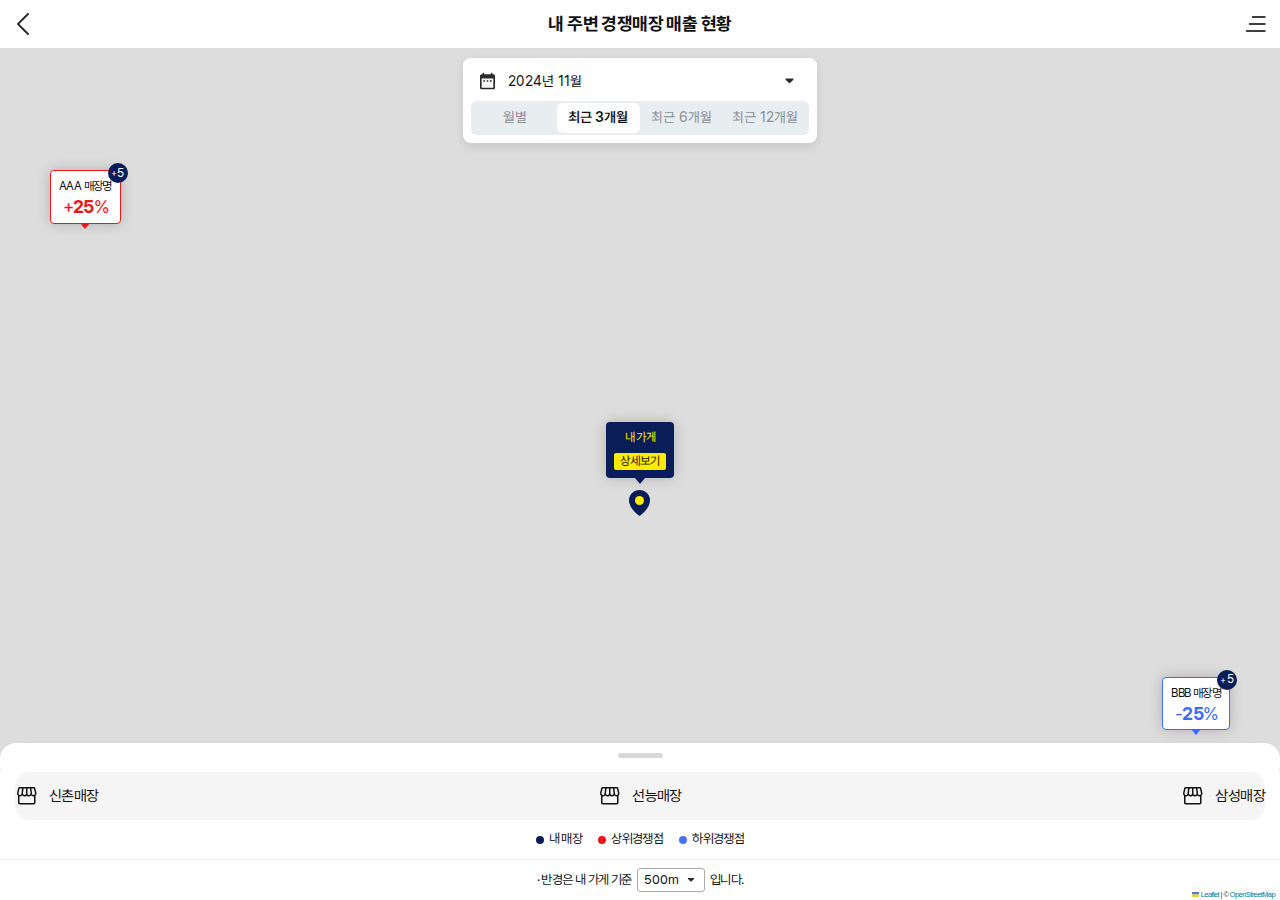
==== index.html @ 73ed1b88 "로딩애니메이션" ====
<!DOCTYPE html>
<html xmlns:th="http://www.thymeleaf.org">
  <!-- 공통 head js,css 정의 -->
  <head th:replace="~{/fragments/head :: head}">
    <link
      rel="stylesheet"
      type="text/css"
      href="./js/lib/leaflet/leaflet.css"
    />
    <link
      rel="stylesheet"
      type="text/css"
      href="./js/lib/leaflet/control/L.Control.Zoomslider.css"
    />
    <link
      rel="stylesheet"
      type="text/css"
      href="./js/lib/leaflet/control/Leaflet.draw/leaflet.draw.css"
    />
    <link
      rel="stylesheet"
      type="text/css"
      href="./js/lib/leaflet/control/measure_control/leaflet.measurecontrol.css"
    />

    <script src="./js/lib/jquery-3.7.1.min.js"></script>
    <script src="./js/lib/leaflet/leaflet.js"></script>
    <script src="./js/lib/leaflet/control/L.Control.Zoomslider.js"></script>
    <script src="./js/lib/leaflet/control/Leaflet.draw/leaflet.draw.js"></script>
    <script src="./js/lib/leaflet/control/measure_control/leaflet.measurecontrol.min.js"></script>
    <script src="./js/lib/leaflet/control/L.openmate_measure.js"></script>
    <script src="./js/lib/leaflet/control/leaflet-arrowheads/src/leaflet-arrowheads.js"></script>
    <script src="./js/lib/leaflet/control/leaflet-arrowheads/src/leaflet-geometryutil.js"></script>
    <script src="./js/lib/proj4/proj4.js"></script>
    <script src="./js/lib/proj4/proj4leaflet.js"></script>

    <script src="./js/lib/common.js"></script>
    <script src="./js/lib/map.js"></script>
    <!-- <script src="./js/lib/event.js"></script> -->

    <meta charset="UTF-8" />
    <title>Li-ON</title>

    <!-- 추가된 meta / css / js -->
    <meta name="viewport" content="width=device-width, initial-scale=1.0" />
    <link rel="stylesheet" type="text/css" href="./css/reboot.css" />
    <link rel="stylesheet" type="text/css" href="./css/map.css" />
    <link
      rel="stylesheet"
      type="text/css"
      href="https://cdn.jsdelivr.net/npm/slick-carousel@1.8.1/slick/slick.css"
    />

    <script src="./js/lib/chart.min.js"></script>
    <script
      type="text/javascript"
      src="https://cdn.jsdelivr.net/npm/slick-carousel@1.8.1/slick/slick.min.js"
    ></script>
    <script src="https://cdnjs.cloudflare.com/ajax/libs/bodymovin/5.7.6/lottie.min.js"></script>

    <!-- // 추가된 meta / css / js -->
  </head>

  <!-- 주요 naming
    ###  메뉴 ###
    내주변 경쟁 매장 매출현황 - competitor-sales
    내 주변 경쟁매장 영향권역 - competitor-influence
    내 매장 주변현황 - store-surroundings
    개업 시 예상 매출 - expected-sales    

    ### 페이지 내 요소 ###
    매출기준 선택 - sales-period
    지도 POI - poiIco
    리포트 모달 - store-report
  -->

  <body class="competitor-sales">
    <div class="loading-ani" id="loading-ani"></div>
    <!-- Header Area -->
    <header>
      <div class="header-inner">
        <button type="button" class="btn-prev"><span>이전</span></button>
        <h2>내 주변 경쟁매장 매출 현황</h2>
        <button type="button" class="btn-menu"><span>메뉴</span></button>
        <button type="button" class="btn-close off"><span>닫기</span></button>
      </div>
      <div class="menu-list">
        <p class="tit">내 주변 현황을 한눈에 빠르게 !</p>
        <button type="button" onclick="location.href='./'" class="active">
          내 주변 경쟁매장 매출현황
        </button>
        <button
          type="button"
          onclick="location.href='./competitor-influence.html'"
        >
          내 주변 경쟁매장 영향권역
        </button>
        <button
          type="button"
          onclick="location.href='./store-surroundings.html'"
        >
          내 매장 주변현황
        </button>
        <button type="button" onclick="location.href='./expected-sales.html'">
          개업 시 예상매출
        </button>
      </div>
    </header>
    <!-- // Header Area  -->

    <!-- 매출기준선택  -->
    <div class="sales-period">
      <button
        type="button"
        class="btn-select btn-modal-open"
        data-target="sales-period-modal"
      >
        2024년 11월
      </button>
      <div class="tab">
        <button type="button">월별</button>
        <button type="button" class="active">최근 3개월</button>
        <button type="button">최근 6개월</button>
        <button type="button">최근 12개월</button>
      </div>
    </div>
    <div class="modal sales-period-modal">
      <div class="modal-wrap">
        <div class="modal-head">
          <h3 class="tit">매출 기준을 선택해주세요</h3>
        </div>
        <div class="modal-body">
          <div class="sales-period-list">
            <button type="button">2024년 10월 매출기준</button>
            <button type="button">2024년 9월 매출기준</button>
            <button type="button">2024년 8월 매출기준</button>
            <button type="button">2024년 7월 매출기준</button>
            <button type="button">2024년 6월 매출기준</button>
            <button type="button" class="active">2024년 5월 매출기준</button>
            <button type="button">2024년 4월 매출기준</button>
            <button type="button">2024년 3월 매출기준</button>
            <button type="button">2024년 2월 매출기준</button>
            <button type="button">2024년 1월 매출기준</button>
            <button type="button">2023년 12월 매출기준</button>
            <button type="button">2023년 11월 매출기준</button>
            <button type="button">3개월(2024년 8월 ~ 10월)매출기준</button>
            <button type="button">6개월(2024년 5월 ~ 10월)매출기준</button>
            <button type="button">
              12개월(2023년 11월 ~ 2024년 10월)매출기준
            </button>
          </div>
        </div>
        <div class="modal-foot">
          <button type="button" class="btn btn-default btn-modal-close">
            취소
          </button>
          <button type="button" class="btn btn-primary">확인</button>
        </div>
      </div>
    </div>
    <!-- // 매출기준선택  -->

    <!-- 내주변 경쟁 매장 매출현황 리포트 -->
    <div class="store-report">
      <div class="tit">내주변 경쟁 매장 매출현황</div>
      <button type="button" class="btn-close"></button>
      <div class="con">
        <div class="download">자세한 자료를 보시려면 다운받아주세요!</div>
        <div class="smr">
          내 매장 매출은
          <span class="underline">2024년 8월 매출 기준</span>
          내가 속한 상권 내에서
          <span class="underline">평균매출 대비 21% 높습니다.</span>
        </div>
        <!-- 내 주변 매장 기준 시점별 매출 -->
        <section>
          <div class="tit-wrap">
            <div class="tit">내 주변 매장 기준 시점별 매출</div>
            <div class="unit">(단위 : 만원)</div>
          </div>
          <div class="chart-wrap">
            <canvas id="chart11" style="width: 100%; height: 100%"></canvas>
          </div>
          <div class="ref">
            * 비교매장은 내 매장기준 높은 증가율부터 낮은 감소율에 있는
            경쟁업체로 선정되었습니다.
          </div>
        </section>
        <!-- 내가 선택한 경쟁 매장 기준 매출 -->
        <section class="list">
          <div class="tit-wrap">
            <div class="tit">내가 선택한 경쟁 매장 기준 매출</div>
            <div class="smr">
              내 매장과 비교 하시고 싶은 경쟁 매장을 선택해주세요.
            </div>
          </div>
          <ul class="check-list">
            <li class="active">
              <input type="checkbox" id="1" />
              <label for="1">
                <div class="name">AAA매장</div>
                <div class="add">서울 종로구 자하문로 19길 36</div>
              </label>
            </li>
            <li>
              <input type="checkbox" id="2" />
              <label for="2">
                <div class="name">BBB매장</div>
                <div class="add">
                  서울 종로구 자하문로 19길 36 자하문로 19길 36
                </div>
              </label>
            </li>
            <li>
              <input type="checkbox" id="3" />
              <label for="3">
                <div class="name">AAA매장</div>
                <div class="add">서울 종로구 자하문로 19길 36</div>
              </label>
            </li>
          </ul>
          <div class="chart-wrap">
            <canvas id="chart12" style="width: 100%; height: 100%"></canvas>
          </div>
          <button type="button" class="btn btn-primary btn-compare" disabled>
            경쟁점 비교하기
          </button>
        </section>
      </div>
    </div>

    <!-- 내주변 경쟁 매장 매출현황 POI -->

    <div
      class="poiIco my-shop"
      style="left: 50%; top: 50%; transform: translate(-50%, -50%)"
    >
      <i class="ico-poi"></i>
      <div class="info-box">
        <span class="name">내 가게</span>
        <button
          type="button"
          class="btn-detail btn-modal-open"
          data-target="store-report"
        >
          상세보기
        </button>
      </div>
    </div>
    <div class="poiIco high-shop" style="left: 50px; top: 170px">
      <div class="info-box">
        <span class="name">AAA 매장명</span>
        <span class="rate">+<strong>25</strong>%</span>
        <span class="multi"><small>+</small>5</span>
      </div>
    </div>
    <div class="poiIco low-shop" style="right: 50px; bottom: 170px">
      <div class="info-box">
        <span class="name">BBB 매장명</span>
        <span class="rate">-<strong>25</strong>%</span>
        <span class="multi"><small>+</small>5</span>
      </div>
    </div>

    <!-- Bottom Area  -->
    <div class="bottom-area">
      <button type="button" class="swipe-ctr"></button>
      <div class="bottom-area-inner">
        <div class="myshops">
          <div class="name">신촌매장</div>
          <div class="name">선능매장</div>
          <div class="name">삼성매장</div>
        </div>
        <ul class="legend">
          <li class="my">내 매장</li>
          <li class="high">상위경쟁점</li>
          <li class="low">하위경쟁점</li>
        </ul>
        <div class="smr">
          · 반경은 내 가게 기준
          <span class="radius-wrap">
            <button type="button" class="btn-dropdown">500m</button>
            <div class="dropdown-content">
              <button type="button">100m</button>
              <button type="button">200m</button>
              <button type="button">300m</button>
              <button type="button">400m</button>
              <button type="button">500m</button>
            </div>
          </span>
          입니다.
        </div>
      </div>
    </div>
    <!-- // Button Area  -->

    <!-- Map Area -->
    <div id="map" class="mapArea"></div>
    <!-- //Map Area -->

    <script>
      _MAP.init();

      $(function () {
        //상단메뉴 열기 닫기
        $("header").click(function (event) {
          const isMenuButton = $(event.target).closest(".btn-menu").length > 0;
          const isCloseButton =
            $(event.target).closest(".btn-close").length > 0;
          const isHeaderInnerOrMenuList =
            $(event.target).closest(".header-inner, .menu-list").length > 0;

          if (isMenuButton) {
            $("header").addClass("open");
            $("header .btn-close").removeClass("off");
            $("header .btn-menu").addClass("off");
          } else if (isCloseButton || !isHeaderInnerOrMenuList) {
            $("header").removeClass("open");
            $("header .btn-close").addClass("off");
            $("header .btn-menu").removeClass("off");
          }
        });

        //모달 열기(공통)
        $(".btn-modal-open").click(function () {
          var targetClass = $(this).data("target");
          $("." + targetClass).addClass("open");
        });

        //모달 닫기
        $(".btn-modal-close").click(function () {
          $(this).closest(".modal").removeClass("open");
        });

        // 내 매장 리스트 슬라이드
        $(".myshops").slick({
          dots: false,
          slidesToShow: 1,
          arrows: true,
        });

        // 반경 선택 드롭다운
        $(".btn-dropdown").on("click", function () {
          $(".dropdown-content").toggleClass("show");
        });

        $(window).on("click", function (event) {
          if (!$(event.target).closest(".btn-dropdown").length) {
            $(".dropdown-content").removeClass("show");
          }
        });

        // 하단 touch swipe
        let startY = 0;

        $(".swipe-ctr").on("touchstart", function (e) {
          startY = e.originalEvent.touches[0].clientY;
        });

        $(".swipe-ctr").on("touchmove", function (e) {
          const currentY = e.originalEvent.touches[0].clientY;
          const diffY = currentY - startY;
          const conWrapHeight = $(".swipe-ctr")
            .siblings(".bottom-area-inner")
            .height();

          if (diffY < -50) {
            // 버튼을 일정한 거리 이상 위로 드래그했을 때
            $(".swipe-ctr")
              .siblings(".bottom-area-inner")
              .css({ "max-height": "500px" });
          } else if (diffY > 50) {
            // 버튼을 일정한 거리 이상 아래로 드래그했을 때
            $(".swipe-ctr")
              .siblings(".bottom-area-inner")
              .css({ "max-height": "0" });
          }
        });

        //리포트 닫기
        $(".store-report .btn-close").click(function () {
          $(this).closest(".store-report").removeClass("open");
          $(".btn-compare").hide();
        });

        //리포트 : 위치에 따른 경쟁매장 비교하기 버튼 추가/제거
        $(".con").each(function () {
          const con = $(this);
          const btnCompare = con.find(".btn-compare");
          const checkList = con.find(".list");

          con.on("scroll", function () {
            const scrollTop = con.scrollTop();
            const conHeight = con.height() - 100;
            const scrollHeight = con[0].scrollHeight;
            const checkListOffset = checkList.position().top;
            const checkListHeight = checkList.outerHeight() - 230;

            btnCompare.toggle(
              checkListOffset < conHeight &&
                checkListOffset + checkListHeight > 0
            );

            checkList.toggleClass("end", scrollTop + conHeight >= scrollHeight);
          });
        });

        //리포트 : 경쟁매장 비교하기 버튼 클릭시 차트와 리스트 토글
        $(".btn-compare").click(function () {
          const checkList = $(this).closest("section").find(".check-list");
          const chartWrap = $(this).closest("section").find(".chart-wrap");

          if ($(this).text() === "다시 비교하기") {
            checkList.show();
            chartWrap.hide();
            $(this).text("경쟁점 비교하기");
          } else {
            checkList.hide();
            chartWrap.show();
            $(this).text("다시 비교하기");
          }
        });

        //리포트 : 경쟁매장 비교하기 버튼 체크 상태에 따라 활성화
        $("section").each(function () {
          const checkboxes = $(this).find('.check-list input[type="checkbox"]');
          const compareButton = $(this).find(".btn-compare");
          function updateButtonState() {
            const isChecked = checkboxes.is(":checked");
            compareButton.prop("disabled", !isChecked);
          }
          checkboxes.on("change", updateButtonState);
        });

        // Lottie 애니메이션 로드 및 재생
        lottie.loadAnimation({
          container: document.getElementById("loading-ani"), // 애니메이션을 표시할 컨테이너
          renderer: "svg", // 렌더러 유형 (svg, canvas, html)
          loop: true, // 애니메이션 반복 여부
          autoplay: true, // 자동 재생 여부
          path: "./loadAnimation.json", // JSON 애니메이션 파일 경로
        });
      });

      ///////////////////////////// chart /////////////////////////////

      document.addEventListener("DOMContentLoaded", function () {
        // 내 주변 경쟁 매장 기준 시점별 매출
        var ctx11 = document.getElementById("chart11").getContext("2d");
        var chart11 = new Chart(ctx11, {
          type: "bar",
          data: {
            labels: ["내 매장", "AAA", "BBB", "CCC", "DDD"],
            datasets: [
              {
                data: [1000, 1700, 1600, 600, 800],
                backgroundColor: [
                  "#0B1D59", // 내 매장 색상
                  "#d9d9d9",
                  "#d9d9d9",
                  "#d9d9d9",
                  "#d9d9d9",
                ],
                borderRadius: {
                  topLeft: 50,
                  topRight: 50,
                  bottomLeft: 0,
                  bottomRight: 0,
                },
                borderSkipped: false,
                barThickness: 20,
              },
            ],
          },
          options: {
            plugins: {
              legend: {
                display: false, // 라벨 표시 안함
              },
            },
            scales: {
              x: {
                beginAtZero: true,
                grid: {
                  display: false, // x축 격자 비활성화
                },
                ticks: {
                  font: {
                    size: 11,
                    weight: "bold",
                  },
                },
              },
              y: {
                beginAtZero: true,
                grid: {
                  display: false, // y축 격자 비활성화
                },
                ticks: {
                  font: {
                    size: 11,
                    weight: "bold",
                  },
                },
              },
            },
          },
        });

        //내가 선택한 경쟁 매장 기준 매출
        var ctx12 = document.getElementById("chart12").getContext("2d");
        var chart12 = new Chart(ctx12, {
          type: "bar",
          data: {
            labels: ["내 매장", "AAA", "BBB", "CCC"],
            datasets: [
              {
                data: [1000, 1700, 1600, 600],
                backgroundColor: [
                  "#0B1D59", // 내 매장 색상
                  "#d9d9d9",
                  "#d9d9d9",
                  "#d9d9d9",
                ],
                borderRadius: {
                  topLeft: 50,
                  topRight: 50,
                  bottomLeft: 0,
                  bottomRight: 0,
                },
                borderSkipped: false,
                barThickness: 20,
              },
            ],
          },
          options: {
            plugins: {
              legend: {
                display: false, // 라벨 표시 안함
              },
            },
            scales: {
              x: {
                beginAtZero: true,
                grid: {
                  display: false, // x축 격자 비활성화
                },
                ticks: {
                  font: {
                    size: 11,
                    weight: "bold",
                  },
                },
              },
              y: {
                beginAtZero: true,
                grid: {
                  display: false, // y축 격자 비활성화
                },
                ticks: {
                  font: {
                    size: 11,
                    weight: "bold",
                  },
                },
              },
            },
          },
        });
      });
    </script>
  </body>
</html>
---- js/lib/leaflet/leaflet.css ----
/* required styles */

.leaflet-pane,
.leaflet-tile,
.leaflet-marker-icon,
.leaflet-marker-shadow,
.leaflet-tile-container,
.leaflet-pane > svg,
.leaflet-pane > canvas,
.leaflet-zoom-box,
.leaflet-image-layer,
.leaflet-layer {
	position: absolute;
	left: 0;
	top: 0;
	}
.leaflet-container {
	overflow: hidden;
	}
.leaflet-tile,
.leaflet-marker-icon,
.leaflet-marker-shadow {
	-webkit-user-select: none;
	   -moz-user-select: none;
	        user-select: none;
	  -webkit-user-drag: none;
	}
/* Prevents IE11 from highlighting tiles in blue */
.leaflet-tile::selection {
	background: transparent;
}
/* Safari renders non-retina tile on retina better with this, but Chrome is worse */
.leaflet-safari .leaflet-tile {
	image-rendering: -webkit-optimize-contrast;
	}
/* hack that prevents hw layers "stretching" when loading new tiles */
.leaflet-safari .leaflet-tile-container {
	width: 1600px;
	height: 1600px;
	-webkit-transform-origin: 0 0;
	}
.leaflet-marker-icon,
.leaflet-marker-shadow {
	display: block;
	}
/* .leaflet-container svg: reset svg max-width decleration shipped in Joomla! (joomla.org) 3.x */
/* .leaflet-container img: map is broken in FF if you have max-width: 100% on tiles */
.leaflet-container .leaflet-overlay-pane svg {
	max-width: none !important;
	max-height: none !important;
	}
.leaflet-container .leaflet-marker-pane img,
.leaflet-container .leaflet-shadow-pane img,
.leaflet-container .leaflet-tile-pane img,
.leaflet-container img.leaflet-image-layer,
.leaflet-container .leaflet-tile {
	max-width: none !important;
	max-height: none !important;
	width: auto;
	padding: 0;
	}

.leaflet-container img.leaflet-tile {
	/* See: https://bugs.chromium.org/p/chromium/issues/detail?id=600120 */
	mix-blend-mode: plus-lighter;
}

.leaflet-container.leaflet-touch-zoom {
	-ms-touch-action: pan-x pan-y;
	touch-action: pan-x pan-y;
	}
.leaflet-container.leaflet-touch-drag {
	-ms-touch-action: pinch-zoom;
	/* Fallback for FF which doesn't support pinch-zoom */
	touch-action: none;
	touch-action: pinch-zoom;
}
.leaflet-container.leaflet-touch-drag.leaflet-touch-zoom {
	-ms-touch-action: none;
	touch-action: none;
}
.leaflet-container {
	-webkit-tap-highlight-color: transparent;
}
.leaflet-container a {
	-webkit-tap-highlight-color: rgba(51, 181, 229, 0.4);
}
.leaflet-tile {
	filter: inherit;
	visibility: hidden;
	}
.leaflet-tile-loaded {
	visibility: inherit;
	}
.leaflet-zoom-box {
	width: 0;
	height: 0;
	-moz-box-sizing: border-box;
	     box-sizing: border-box;
	z-index: 800;
	}
/* workaround for https://bugzilla.mozilla.org/show_bug.cgi?id=888319 */
.leaflet-overlay-pane svg {
	-moz-user-select: none;
	}

.leaflet-pane         { z-index: 400; }

.leaflet-tile-pane    { z-index: 200; }
.leaflet-overlay-pane { z-index: 400; }
.leaflet-shadow-pane  { z-index: 500; }
.leaflet-marker-pane  { z-index: 600; }
.leaflet-tooltip-pane   { z-index: 650; }
.leaflet-popup-pane   { z-index: 700; }

.leaflet-map-pane canvas { z-index: 100; }
.leaflet-map-pane svg    { z-index: 200; }

.leaflet-vml-shape {
	width: 1px;
	height: 1px;
	}
.lvml {
	behavior: url(#default#VML);
	display: inline-block;
	position: absolute;
	}


/* control positioning */

.leaflet-control {
	position: relative;
	z-index: 800;
	pointer-events: visiblePainted; /* IE 9-10 doesn't have auto */
	pointer-events: auto;
	}
.leaflet-top,
.leaflet-bottom {
	position: absolute;
	z-index: 1000;
	pointer-events: none;
	}
.leaflet-top {
	top: 0;
	}
.leaflet-right {
	right: 0;
	}
.leaflet-bottom {
	bottom: 0;
	}
.leaflet-left {
	left: 0;
	}
.leaflet-control {
	float: left;
	clear: both;
	}
.leaflet-right .leaflet-control {
	float: right;
	}
.leaflet-top .leaflet-control {
	margin-top: 10px;
	}
.leaflet-bottom .leaflet-control {
	margin-bottom: 10px;
	}
.leaflet-left .leaflet-control {
	margin-left: 10px;
	}
.leaflet-right .leaflet-control {
	margin-right: 10px;
	}


/* zoom and fade animations */

.leaflet-fade-anim .leaflet-popup {
	opacity: 0;
	-webkit-transition: opacity 0.2s linear;
	   -moz-transition: opacity 0.2s linear;
	        transition: opacity 0.2s linear;
	}
.leaflet-fade-anim .leaflet-map-pane .leaflet-popup {
	opacity: 1;
	}
.leaflet-zoom-animated {
	-webkit-transform-origin: 0 0;
	    -ms-transform-origin: 0 0;
	        transform-origin: 0 0;
	}
svg.leaflet-zoom-animated {
	will-change: transform;
}

.leaflet-zoom-anim .leaflet-zoom-animated {
	-webkit-transition: -webkit-transform 0.25s cubic-bezier(0,0,0.25,1);
	   -moz-transition:    -moz-transform 0.25s cubic-bezier(0,0,0.25,1);
	        transition:         transform 0.25s cubic-bezier(0,0,0.25,1);
	}
.leaflet-zoom-anim .leaflet-tile,
.leaflet-pan-anim .leaflet-tile {
	-webkit-transition: none;
	   -moz-transition: none;
	        transition: none;
	}

.leaflet-zoom-anim .leaflet-zoom-hide {
	visibility: hidden;
	}


/* cursors */

.leaflet-interactive {
	cursor: pointer;
	}
.leaflet-grab {
	cursor: -webkit-grab;
	cursor:    -moz-grab;
	cursor:         grab;
	}
.leaflet-crosshair,
.leaflet-crosshair .leaflet-interactive {
	cursor: crosshair;
	}
.leaflet-popup-pane,
.leaflet-control {
	cursor: auto;
	}
.leaflet-dragging .leaflet-grab,
.leaflet-dragging .leaflet-grab .leaflet-interactive,
.leaflet-dragging .leaflet-marker-draggable {
	cursor: move;
	cursor: -webkit-grabbing;
	cursor:    -moz-grabbing;
	cursor:         grabbing;
	}

/* marker & overlays interactivity */
.leaflet-marker-icon,
.leaflet-marker-shadow,
.leaflet-image-layer,
.leaflet-pane > svg path,
.leaflet-tile-container {
	pointer-events: none;
	}

.leaflet-marker-icon.leaflet-interactive,
.leaflet-image-layer.leaflet-interactive,
.leaflet-pane > svg path.leaflet-interactive,
svg.leaflet-image-layer.leaflet-interactive path {
	pointer-events: visiblePainted; /* IE 9-10 doesn't have auto */
	pointer-events: auto;
	}

/* visual tweaks */

.leaflet-container {
	background: #ddd;
	outline-offset: 1px;
	}
.leaflet-container a {
	color: #0078A8;
	}
.leaflet-zoom-box {
	border: 2px dotted #38f;
	background: rgba(255,255,255,0.5);
	}


/* general typography */
.leaflet-container {
	font-family: "Helvetica Neue", Arial, Helvetica, sans-serif;
	font-size: 12px;
	font-size: 0.75rem;
	line-height: 1.5;
	}


/* general toolbar styles */

.leaflet-bar {
	box-shadow: 0 1px 5px rgba(0,0,0,0.65);
	border-radius: 4px;
	}
.leaflet-bar a {
	background-color: #fff;
	border-bottom: 1px solid #ccc;
	width: 26px;
	height: 26px;
	line-height: 26px;
	display: block;
	text-align: center;
	text-decoration: none;
	color: black;
	}
.leaflet-bar a,
.leaflet-control-layers-toggle {
	background-position: 50% 50%;
	background-repeat: no-repeat;
	display: block;
	}
.leaflet-bar a:hover,
.leaflet-bar a:focus {
	background-color: #f4f4f4;
	}
.leaflet-bar a:first-child {
	border-top-left-radius: 4px;
	border-top-right-radius: 4px;
	}
.leaflet-bar a:last-child {
	border-bottom-left-radius: 4px;
	border-bottom-right-radius: 4px;
	border-bottom: none;
	}
.leaflet-bar a.leaflet-disabled {
	cursor: default;
	background-color: #f4f4f4;
	color: #bbb;
	}

.leaflet-touch .leaflet-bar a {
	width: 30px;
	height: 30px;
	line-height: 30px;
	}
.leaflet-touch .leaflet-bar a:first-child {
	border-top-left-radius: 2px;
	border-top-right-radius: 2px;
	}
.leaflet-touch .leaflet-bar a:last-child {
	border-bottom-left-radius: 2px;
	border-bottom-right-radius: 2px;
	}

/* zoom control */

.leaflet-control-zoom-in,
.leaflet-control-zoom-out {
	font: bold 18px 'Lucida Console', Monaco, monospace;
	text-indent: 1px;
	}

.leaflet-touch .leaflet-control-zoom-in, .leaflet-touch .leaflet-control-zoom-out  {
	font-size: 22px;
	}


/* layers control */

.leaflet-control-layers {
	box-shadow: 0 1px 5px rgba(0,0,0,0.4);
	background: #fff;
	border-radius: 5px;
	}
.leaflet-control-layers-toggle {
	background-image: url(images/layers.png);
	width: 36px;
	height: 36px;
	}
.leaflet-retina .leaflet-control-layers-toggle {
	background-image: url(images/layers-2x.png);
	background-size: 26px 26px;
	}
.leaflet-touch .leaflet-control-layers-toggle {
	width: 44px;
	height: 44px;
	}
.leaflet-control-layers .leaflet-control-layers-list,
.leaflet-control-layers-expanded .leaflet-control-layers-toggle {
	display: none;
	}
.leaflet-control-layers-expanded .leaflet-control-layers-list {
	display: block;
	position: relative;
	}
.leaflet-control-layers-expanded {
	padding: 6px 10px 6px 6px;
	color: #333;
	background: #fff;
	}
.leaflet-control-layers-scrollbar {
	overflow-y: scroll;
	overflow-x: hidden;
	padding-right: 5px;
	}
.leaflet-control-layers-selector {
	margin-top: 2px;
	position: relative;
	top: 1px;
	}
.leaflet-control-layers label {
	display: block;
	font-size: 13px;
	font-size: 1.08333em;
	}
.leaflet-control-layers-separator {
	height: 0;
	border-top: 1px solid #ddd;
	margin: 5px -10px 5px -6px;
	}

/* Default icon URLs */
.leaflet-default-icon-path { /* used only in path-guessing heuristic, see L.Icon.Default */
	background-image: url(images/marker-icon.png);
	}


/* attribution and scale controls */

.leaflet-container .leaflet-control-attribution {
	background: #fff;
	background: rgba(255, 255, 255, 0.8);
	margin: 0;
	}
.leaflet-control-attribution,
.leaflet-control-scale-line {
	padding: 0 5px;
	color: #333;
	line-height: 1.4;
	}
.leaflet-control-attribution a {
	text-decoration: none;
	}
.leaflet-control-attribution a:hover,
.leaflet-control-attribution a:focus {
	text-decoration: underline;
	}
.leaflet-attribution-flag {
	display: inline !important;
	vertical-align: baseline !important;
	width: 1em;
	height: 0.6669em;
	}
.leaflet-left .leaflet-control-scale {
	margin-left: 5px;
	}
.leaflet-bottom .leaflet-control-scale {
	margin-bottom: 5px;
	}
.leaflet-control-scale-line {
	border: 2px solid #777;
	border-top: none;
	line-height: 1.1;
	padding: 2px 5px 1px;
	white-space: nowrap;
	-moz-box-sizing: border-box;
	     box-sizing: border-box;
	background: rgba(255, 255, 255, 0.8);
	text-shadow: 1px 1px #fff;
	}
.leaflet-control-scale-line:not(:first-child) {
	border-top: 2px solid #777;
	border-bottom: none;
	margin-top: -2px;
	}
.leaflet-control-scale-line:not(:first-child):not(:last-child) {
	border-bottom: 2px solid #777;
	}

.leaflet-touch .leaflet-control-attribution,
.leaflet-touch .leaflet-control-layers,
.leaflet-touch .leaflet-bar {
	box-shadow: none;
	}
.leaflet-touch .leaflet-control-layers,
.leaflet-touch .leaflet-bar {
	border: 2px solid rgba(0,0,0,0.2);
	background-clip: padding-box;
	}


/* popup */

.leaflet-popup {
	position: absolute;
	text-align: center;
	margin-bottom: 20px;
	}
.leaflet-popup-content-wrapper {
	padding: 1px;
	text-align: left;
	border-radius: 12px;
	}
.leaflet-popup-content {
	margin: 13px 24px 13px 20px;
	line-height: 1.3;
	font-size: 13px;
	font-size: 1.08333em;
	min-height: 1px;
	}
.leaflet-popup-content p {
	margin: 17px 0;
	margin: 1.3em 0;
	}
.leaflet-popup-tip-container {
	width: 40px;
	height: 20px;
	position: absolute;
	left: 50%;
	margin-top: -1px;
	margin-left: -20px;
	overflow: hidden;
	pointer-events: none;
	}
.leaflet-popup-tip {
	width: 17px;
	height: 17px;
	padding: 1px;

	margin: -10px auto 0;
	pointer-events: auto;

	-webkit-transform: rotate(45deg);
	   -moz-transform: rotate(45deg);
	    -ms-transform: rotate(45deg);
	        transform: rotate(45deg);
	}
.leaflet-popup-content-wrapper,
.leaflet-popup-tip {
	background: white;
	color: #333;
	box-shadow: 0 3px 14px rgba(0,0,0,0.4);
	}
.leaflet-container a.leaflet-popup-close-button {
	position: absolute;
	top: 0;
	right: 0;
	border: none;
	text-align: center;
	width: 24px;
	height: 24px;
	font: 16px/24px Tahoma, Verdana, sans-serif;
	color: #757575;
	text-decoration: none;
	background: transparent;
	}
.leaflet-container a.leaflet-popup-close-button:hover,
.leaflet-container a.leaflet-popup-close-button:focus {
	color: #585858;
	}
.leaflet-popup-scrolled {
	overflow: auto;
	}

.leaflet-oldie .leaflet-popup-content-wrapper {
	-ms-zoom: 1;
	}
.leaflet-oldie .leaflet-popup-tip {
	width: 24px;
	margin: 0 auto;

	-ms-filter: "progid:DXImageTransform.Microsoft.Matrix(M11=0.70710678, M12=0.70710678, M21=-0.70710678, M22=0.70710678)";
	filter: progid:DXImageTransform.Microsoft.Matrix(M11=0.70710678, M12=0.70710678, M21=-0.70710678, M22=0.70710678);
	}

.leaflet-oldie .leaflet-control-zoom,
.leaflet-oldie .leaflet-control-layers,
.leaflet-oldie .leaflet-popup-content-wrapper,
.leaflet-oldie .leaflet-popup-tip {
	border: 1px solid #999;
	}


/* div icon */

.leaflet-div-icon {
	background: #fff;
	border: 1px solid #666;
	}


/* Tooltip */
/* Base styles for the element that has a tooltip */
.leaflet-tooltip {
	position: absolute;
	padding: 6px;
	background-color: #fff;
	border: 1px solid #fff;
	border-radius: 3px;
	color: #222;
	white-space: nowrap;
	-webkit-user-select: none;
	-moz-user-select: none;
	-ms-user-select: none;
	user-select: none;
	pointer-events: none;
	box-shadow: 0 1px 3px rgba(0,0,0,0.4);
	}
.leaflet-tooltip.leaflet-interactive {
	cursor: pointer;
	pointer-events: auto;
	}
.leaflet-tooltip-top:before,
.leaflet-tooltip-bottom:before,
.leaflet-tooltip-left:before,
.leaflet-tooltip-right:before {
	position: absolute;
	pointer-events: none;
	border: 6px solid transparent;
	background: transparent;
	content: "";
	}

/* Directions */

.leaflet-tooltip-bottom {
	margin-top: 6px;
}
.leaflet-tooltip-top {
	margin-top: -6px;
}
.leaflet-tooltip-bottom:before,
.leaflet-tooltip-top:before {
	left: 50%;
	margin-left: -6px;
	}
.leaflet-tooltip-top:before {
	bottom: 0;
	margin-bottom: -12px;
	border-top-color: #fff;
	}
.leaflet-tooltip-bottom:before {
	top: 0;
	margin-top: -12px;
	margin-left: -6px;
	border-bottom-color: #fff;
	}
.leaflet-tooltip-left {
	margin-left: -6px;
}
.leaflet-tooltip-right {
	margin-left: 6px;
}
.leaflet-tooltip-left:before,
.leaflet-tooltip-right:before {
	top: 50%;
	margin-top: -6px;
	}
.leaflet-tooltip-left:before {
	right: 0;
	margin-right: -12px;
	border-left-color: #fff;
	}
.leaflet-tooltip-right:before {
	left: 0;
	margin-left: -12px;
	border-right-color: #fff;
	}

/* Printing */

@media print {
	/* Prevent printers from removing background-images of controls. */
	.leaflet-control {
		-webkit-print-color-adjust: exact;
		print-color-adjust: exact;
		}
	}
---- js/lib/leaflet/control/L.Control.Zoomslider.css ----
/** Slider **/
.leaflet-control-zoomslider-wrap {
	padding-top: 5px;
	padding-bottom: 5px;
	background-color: #fff;
	border-bottom: 1px solid #ccc;
}
.leaflet-control-zoomslider-body {
	width: 2px;
	border: solid #fff;
	border-width: 0px 9px 0px 9px;
	background-color: black;
	margin: 0 auto;
}
.leaflet-control-zoomslider-knob {
	position: relative;
	width: 12px;
	height: 4px;
	background-color: #efefef;
	-webkit-border-radius: 2px;
	border-radius: 2px;
	border: 1px solid #000;
	margin-left: -6px;
}
.leaflet-control-zoomslider-body:hover {
	cursor: pointer;
}
.leaflet-control-zoomslider-knob:hover {
	cursor: default;
	cursor: -webkit-grab;
	cursor:    -moz-grab;
}

.leaflet-dragging .leaflet-control-zoomslider,
.leaflet-dragging .leaflet-control-zoomslider-wrap,
.leaflet-dragging .leaflet-control-zoomslider-body,
.leaflet-dragging .leaflet-control-zoomslider a,
.leaflet-dragging .leaflet-control-zoomslider a.leaflet-control-zoomslider-disabled,
.leaflet-dragging .leaflet-control-zoomslider-knob:hover  {
	cursor: move;
	cursor: -webkit-grabbing;
	cursor:    -moz-grabbing;
}

/** Leaflet Zoom Styles **/
.leaflet-container .leaflet-control-zoomslider {
	margin-left: 10px;
	margin-top: 80px;
}
.leaflet-control-zoomslider a {
	width: 26px;
	height: 26px;
	text-align: center;
	text-decoration: none;
	color: black;
	display: block;
}
.leaflet-control-zoomslider a:hover {
	background-color: #f4f4f4;
}
.leaflet-control-zoomslider-in {
	font: bold 18px 'Lucida Console', Monaco, monospace;
}
.leaflet-control-zoomslider-in:after{
	content:"+"
}
.leaflet-control-zoomslider-out {
	font: bold 22px 'Lucida Console', Monaco, monospace;
}
.leaflet-control-zoomslider-out:after{
	content:"−"
}
.leaflet-control-zoomslider a.leaflet-control-zoomslider-disabled {
	cursor: default;
	color: #bbb;
}

/* Touch */
.leaflet-touch .leaflet-control-zoomslider-body {
	background-position: 10px 0px;
}
.leaflet-touch .leaflet-control-zoomslider-knob {
	width: 16px;
	margin-left: -7px;
}
.leaflet-touch .leaflet-control-zoomslider a {
	width: 30px;
	line-height: 30px;
}
.leaflet-touch .leaflet-control-zoomslider a:hover {
	width: 30px;
	line-height: 30px;
}
.leaflet-touch .leaflet-control-zoomslider-in {
	font-size: 24px;
	line-height: 29px;
}
.leaflet-touch .leaflet-control-zoomslider-out {
	font-size: 28px;
	line-height: 30px;
}
.leaflet-touch .leaflet-control-zoomslider {
	box-shadow: none;
	border: 4px solid rgba(0,0,0,0.3);
}

/* Old IE */

.leaflet-oldie .leaflet-control-zoomslider-wrap {
	width: 26px;
}

.leaflet-oldie .leaflet-control-zoomslider {
	border: 1px solid #999;
}

.leaflet-oldie .leaflet-control-zoomslider-in {
	*zoom: expression( this.runtimeStyle['zoom'] = '1', this.innerHTML = '+');
}
.leaflet-oldie .leaflet-control-zoomslider-out {
	*zoom: expression( this.runtimeStyle['zoom'] = '1', this.innerHTML = '-');
}
---- js/lib/leaflet/control/Leaflet.draw/leaflet.draw.css ----
/* ================================================================== */
/* Toolbars
/* ================================================================== */

.leaflet-draw-section {
	position: relative;
}

.leaflet-draw-toolbar {
	margin-top: 12px;
}

.leaflet-draw-toolbar-top {
	margin-top: 0;
}

.leaflet-draw-toolbar-notop a:first-child {
	border-top-right-radius: 0;
}

.leaflet-draw-toolbar-nobottom a:last-child {
	border-bottom-right-radius: 0;
}

.leaflet-draw-toolbar a {
	background-image: url('images/spritesheet.png');
	background-image: linear-gradient(transparent, transparent), url('images/spritesheet.svg');
	background-repeat: no-repeat;
	background-size: 270px 30px;
}

.leaflet-retina .leaflet-draw-toolbar a {
	background-image: url('images/spritesheet-2x.png');
	background-image: linear-gradient(transparent, transparent), url('images/spritesheet.svg');
}

.leaflet-draw a {
	display: block;
	text-align: center;
	text-decoration: none;
}

/* ================================================================== */
/* Toolbar actions menu
/* ================================================================== */

.leaflet-draw-actions {
	display: none;
	list-style: none;
	margin: 0;
	padding: 0;
	position: absolute;
	left: 26px; /* leaflet-draw-toolbar.left + leaflet-draw-toolbar.width */
	top: 0;
	white-space: nowrap;
}

.leaflet-touch .leaflet-draw-actions {
	left: 32px;
}

.leaflet-right .leaflet-draw-actions {
	right:26px;
	left:auto;
}

.leaflet-touch .leaflet-right .leaflet-draw-actions {
	right:32px;
	left:auto;
}

.leaflet-draw-actions li {
	display: inline-block;
}

.leaflet-draw-actions li:first-child a {
	border-left: none;
}

.leaflet-draw-actions li:last-child a {
	-webkit-border-radius: 0 4px 4px 0;
	        border-radius: 0 4px 4px 0;
}

.leaflet-right .leaflet-draw-actions li:last-child a {
	-webkit-border-radius: 0;
	        border-radius: 0;
}

.leaflet-right .leaflet-draw-actions li:first-child a {
	-webkit-border-radius: 4px 0 0 4px;
	        border-radius: 4px 0 0 4px;
}

.leaflet-draw-actions a {
	background-color: #919187;
	border-left: 1px solid #AAA;
	color: #FFF;
	font: 11px/19px "Helvetica Neue", Arial, Helvetica, sans-serif;
	line-height: 28px;
	text-decoration: none;
	padding-left: 10px;
	padding-right: 10px;
	height: 28px;
}

.leaflet-touch .leaflet-draw-actions a {
	font-size: 12px;
	line-height: 30px;
	height: 30px;
}

.leaflet-draw-actions-bottom {
	margin-top: 0;
}

.leaflet-draw-actions-top {
	margin-top: 1px;
}

.leaflet-draw-actions-top a,
.leaflet-draw-actions-bottom a {
	height: 27px;
	line-height: 27px;
}

.leaflet-draw-actions a:hover {
	background-color: #A0A098;
}

.leaflet-draw-actions-top.leaflet-draw-actions-bottom a {
	height: 26px;
	line-height: 26px;
}

/* ================================================================== */
/* Draw toolbar
/* ================================================================== */

.leaflet-draw-toolbar .leaflet-draw-draw-polyline {
	background-position: -2px -2px;
}

.leaflet-touch .leaflet-draw-toolbar .leaflet-draw-draw-polyline {
	background-position: 0 -1px;
}

.leaflet-draw-toolbar .leaflet-draw-draw-polygon {
	background-position: -31px -2px;
}

.leaflet-touch .leaflet-draw-toolbar .leaflet-draw-draw-polygon {
	background-position: -29px -1px;
}

.leaflet-draw-toolbar .leaflet-draw-draw-rectangle {
	background-position: -62px -2px;
}

.leaflet-touch .leaflet-draw-toolbar .leaflet-draw-draw-rectangle {
	background-position: -60px -1px;
}

.leaflet-draw-toolbar .leaflet-draw-draw-circle {
	background-position: -92px -2px;
}

.leaflet-touch .leaflet-draw-toolbar .leaflet-draw-draw-circle {
	background-position: -90px -1px;
}

.leaflet-draw-toolbar .leaflet-draw-draw-marker {
	background-position: -122px -2px;
}

.leaflet-touch .leaflet-draw-toolbar .leaflet-draw-draw-marker {
	background-position: -120px -1px;
}

/* ================================================================== */
/* Edit toolbar
/* ================================================================== */

.leaflet-draw-toolbar .leaflet-draw-edit-edit {
	background-position: -152px -2px;
}

.leaflet-touch .leaflet-draw-toolbar .leaflet-draw-edit-edit {
	background-position: -150px -1px;
}

.leaflet-draw-toolbar .leaflet-draw-edit-remove {
	background-position: -182px -2px;
}

.leaflet-touch .leaflet-draw-toolbar .leaflet-draw-edit-remove {
	background-position: -180px -1px;
}

.leaflet-draw-toolbar .leaflet-draw-edit-edit.leaflet-disabled {
	background-position: -212px -2px;
}

.leaflet-touch .leaflet-draw-toolbar .leaflet-draw-edit-edit.leaflet-disabled {
	background-position: -210px -1px;
}

.leaflet-draw-toolbar .leaflet-draw-edit-remove.leaflet-disabled {
	background-position: -242px -2px;
}

.leaflet-touch .leaflet-draw-toolbar .leaflet-draw-edit-remove.leaflet-disabled {
	background-position: -240px -2px;
}

/* ================================================================== */
/* Drawing styles
/* ================================================================== */

.leaflet-mouse-marker {
	background-color: #fff;
	cursor: crosshair;
}

.leaflet-draw-tooltip {
	background: rgb(54, 54, 54);
/* 	background: rgba(0, 0, 0, 0.5); */
	background: white;
	border: 1px solid transparent;
	-webkit-border-radius: 4px;
	        border-radius: 4px;
	color: #000;
	font: 12px/18px "Helvetica Neue", Arial, Helvetica, sans-serif;
	margin-left: 20px;
	margin-top: -21px;
	padding: 4px 8px;
	position: absolute;
	visibility: hidden;
	white-space: nowrap;
	z-index: 6;
}

.leaflet-draw-tooltip:before {
	border-right: 6px solid black;
	border-right-color: rgba(0, 0, 0, 0.5);
	border-top: 6px solid transparent;
	border-bottom: 6px solid transparent;
	content: "";
	position: absolute;
	top: 7px;
	left: -7px;
}

.leaflet-error-draw-tooltip {
	background-color: #F2DEDE;
	border: 1px solid #E6B6BD;
	color: #B94A48;
}

.leaflet-error-draw-tooltip:before {
	border-right-color: #E6B6BD;
}

.leaflet-draw-tooltip-single {
	margin-top: -12px
}

.leaflet-draw-tooltip-subtext {
/* 	color: #f8d5e4; */
	color: #000;
}

.leaflet-draw-guide-dash {
	font-size: 1%;
	opacity: 0.6;
	position: absolute;
	width: 5px;
	height: 5px;
}

/* ================================================================== */
/* Edit styles
/* ================================================================== */

.leaflet-edit-marker-selected {
	background: rgba(254, 87, 161, 0.1);
	border: 4px dashed rgba(254, 87, 161, 0.6);
	-webkit-border-radius: 4px;
	        border-radius: 4px;
	box-sizing: content-box;
}

.leaflet-edit-move {
	cursor: move;
}

.leaflet-edit-resize {
	cursor: pointer;
}

/* ================================================================== */
/* Old IE styles
/* ================================================================== */

.leaflet-oldie .leaflet-draw-toolbar {
	border: 1px solid #999;
}
---- js/lib/leaflet/control/measure_control/leaflet.measurecontrol.css ----
.leaflet-control-draw-measure {
    background-image: url(images/measure-control.png);
}
---- css/reboot.css ----
/*
Reboot
Normalization of HTML elements, manually forked from Normalize.css to remove styles targeting irrelevant browsers while applying new styles.
Normalize is licensed MIT. https://github.com/necolas/normalize.css
* Bootstrap v4.0.0-beta (https://getbootstrap.com)
 * Copyright 2011-2017 The Bootstrap Authors
 * Copyright 2011-2017 Twitter, Inc.
 * Licensed under MIT (https://github.com/twbs/bootstrap/blob/master/LICENSE)
*/
/*
Document
1. Change from `box-sizing: content-box` so that `width` is not affected by `padding` or `border`.
2. Change the default font family in all browsers.
3. Correct the line height in all browsers.
4. Prevent adjustments of font size after orientation changes in IE on Windows Phone and in iOS.
5. Setting @viewport causes scrollbars to overlap content in IE11 and Edge, so we force a non-overlapping, non-auto-hiding scrollbar to counteract.
6. Change the default tap highlight to be completely transparent in iOS.
*/
*,
*::before,
*::after {
  box-sizing: border-box; /* 1 */
}

html {
  font-family: sans-serif; /* 2 */
  line-height: 1.15; /* 3 */
  -webkit-text-size-adjust: 100%; /* 4 */
  -ms-text-size-adjust: 100%; /* 4 */
  -ms-overflow-style: scrollbar; /* 5 */
  -webkit-tap-highlight-color: transparent; /* 6 */
}
/* IE10+ doesn't honor `<meta name="viewport">` in some cases. */
@-ms-viewport {
  width: device-width;
}
/* stylelint-disable selector-list-comma-newline-after
Shim for "new" HTML5 structural elements to display correctly (IE10, older browsers) */
article, aside, dialog, figcaption, figure, footer, header, hgroup, main, nav, section {
  display: block;
}
/*
Body
1. Remove the margin in all browsers.
2. As a best practice, apply a default `background-color`.
3. Set an explicit initial text-align value so that we can later use the `inherit` value on things like `<th>` elements.
*/
body {
  margin: 0; /* 1 */
  font-family: -apple-system, BlinkMacSystemFont, "Segoe UI", Roboto, "Helvetica Neue", Arial, sans-serif, "Apple Color Emoji", "Segoe UI Emoji", "Segoe UI Symbol";
  font-size: 1.6rem;
  font-weight: normal;
  line-height: 1.5;
  color: #212529;
  text-align: left; /* 3 */
  background-color: #fff; /* 2 */
}
/*
Suppress the focus outline on elements that cannot be accessed via keyboard.
This prevents an unwanted focus outline from appearing around elements that might still respond to pointer events.
Credit: https://github.com/suitcss/base
*/
[tabindex="-1"]:focus {
  outline: none !important;
}
/* 
Content grouping
1. Add the correct box sizing in Firefox.
2. Show the overflow in Edge and IE.
*/
hr {
  box-sizing: content-box; /* 1 */
  height: 0; /* 1 */
  overflow: visible; /* 2 */
}
/* 
Typography
*/
/* 
Remove top margins from headings
By default, `<h1>`-`<h6>` all receive top and bottom margins. We nuke the top margin for easier control within type scales as it avoids margin collapsing.
*/
h1, h2, h3, h4, h5, h6 {
  margin-top: 0;
  margin-bottom: .5rem;
}
/*
Reset margins on paragraphs
Similarly, the top margin on `<p>`s get reset. However, we also reset the bottom margin to use `rem` units instead of `em`.
*/
p {
  margin-top: 0;
  margin-bottom: 1rem;
}
/*
Abbreviations
1. Remove the bottom border in Firefox 39-.
2. Add the correct text decoration in Chrome, Edge, IE, Opera, and Safari.
3. Add explicit cursor to indicate changed behavior.
4. Duplicate behavior to the data-* attribute for our tooltip plugin
*/
abbr[title],
abbr[data-original-title] { /* 4 */
  text-decoration: underline; /* 2 */
  -webkit-text-decoration: underline dotted; /* 2 */
          text-decoration: underline dotted; /* 2 */
  cursor: help; /* 3 */
  border-bottom: 0; /* 1 */
}
address {
  margin-bottom: 1rem;
  font-style: normal;
  line-height: inherit;
}
ol,
ul,
dl {
  margin-top: 0;
  margin-bottom: 1rem;
}
ol ol,
ul ul,
ol ul,
ul ol {
  margin-bottom: 0;
}
dt {
  font-weight: bold;
}
dd {
  margin-bottom: .5rem;
  margin-left: 0; /* Undo browser default */
}
blockquote {
  margin: 0 0 1rem;
}
dfn {
  font-style: italic; /* Add the correct font style in Android 4.3- */
}
b,
strong {
  font-weight: bolder; /* Add the correct font weight in Chrome, Edge, and Safari */
}
small {
  font-size: 80%; /* Add the correct font size in all browsers */
}
sub,
sup {
  position: relative;
  font-size: 75%;
  line-height: 0;
  vertical-align: baseline;
}
sub {
  bottom: -.25em;
}
sup {
  top: -.5em;
}
/*
Links
*/
a {
  color: #007bff;
  text-decoration: none;
  background-color: transparent; /* Remove the gray background on active links in IE 10. */
  -webkit-text-decoration-skip: objects; /* Remove gaps in links underline in iOS 8+ and Safari 8+. */
}
a:hover {
  color: #0056b3;
  text-decoration: underline;
}
/*
And undo these styles for placeholder links/named anchors (without href) which have not been made explicitly keyboard-focusable (without tabindex). It would be more straightforward to just use a[href] in previous block, but that causes specificity issues in many other styles that are too complex to fix.
See https://github.com/twbs/bootstrap/issues/19402
*/
a:not([href]):not([tabindex]) {
  color: inherit;
  text-decoration: none;
}
a:not([href]):not([tabindex]):focus, a:not([href]):not([tabindex]):hover {
  color: inherit;
  text-decoration: none;
}
a:not([href]):not([tabindex]):focus {
  outline: 0;
}
/*
Code
*/
pre,
code,
kbd,
samp {
  font-family: monospace, monospace; /* Correct the inheritance and scaling of font size in all browsers. */
  font-size: 1em; /* Correct the odd `em` font sizing in all browsers. */
}
pre {
  /* Remove browser default top margin */
  margin-top: 0;
  /* Reset browser default of `1em` to use `rem`s */    
  margin-bottom: 1rem; 
  /* Don't allow content to break outside */    
  overflow: auto;
  /* We have @viewport set which causes scrollbars to overlap content in IE11 and Edge, so we force a non-overlapping, non-auto-hiding scrollbar to counteract. */      
  -ms-overflow-style: scrollbar;
}
/*
Figures
*/
figure {
  /* Apply a consistent margin strategy (matches our type styles). */
  margin: 0 0 1rem;
}
/*
Images and content
*/
img {
  vertical-align: middle;
  border-style: none; /* Remove the border on images inside links in IE 10-. */
}
svg:not(:root) {
  overflow: hidden; /* Hide the overflow in IE */
}
/*
Avoid 300ms click delay on touch devices that support the `touch-action` CSS property.
In particular, unlike most other browsers, IE11+Edge on Windows 10 on touch devices and IE Mobile 10-11 DON'T remove the click delay when `<meta name="viewport" content="width=device-width">` is present. However, they DO support removing the click delay via `touch-action: manipulation`.
See:
* https://getbootstrap.com/docs/4.0/content/reboot/#click-delay-optimization-for-touch
* https://caniuse.com/#feat=css-touch-action
*  https://patrickhlauke.github.io/touch/tests/results/#suppressing-300ms-delay
*/
a,
area,
button,
[role="button"],
input:not([type=range]),
label,
select,
summary,
textarea {
  -ms-touch-action: manipulation;
      touch-action: manipulation;
}
/*
Tables
*/
table {
  border-collapse: collapse; /* Prevent double borders */
}
caption {
  padding-top: 0.75rem;
  padding-bottom: 0.75rem;
  color: #868e96;
  text-align: left;
  caption-side: bottom;
}
th {
  /* Matches default `<td>` alignment by inheriting from the `<body>`, or the closest parent with a set `text-align`. */
  text-align: inherit;
}
/*
Forms
*/
label {
  /* Allow labels to use `margin` for spacing. */
  display: inline-block;
  margin-bottom: .5rem;
}
/*
Remove the default `border-radius` that macOS Chrome adds.
Details at https://github.com/twbs/bootstrap/issues/24093
*/
button {
  border-radius: 0;
}
/*
Work around a Firefox/IE bug where the transparent `button` background results in a loss of the default `button` focus styles.
Credit: https://github.com/suitcss/base/
*/
button:focus {
  outline: 1px dotted;
  outline: 5px auto -webkit-focus-ring-color;
}
input,
button,
select,
optgroup,
textarea {
  margin: 0; /* Remove the margin in Firefox and Safari */
  font-family: inherit;
  font-size: inherit;
  line-height: inherit;
}
button,
input {
  overflow: visible; /* Show the overflow in Edge */
}
button,
select {
  text-transform: none; /* Remove the inheritance of text transform in Firefox */
}
/*
1. Prevent a WebKit bug where (2) destroys native `audio` and `video` controls in Android 4.
2. Correct the inability to style clickable types in iOS and Safari.
*/
button,
html [type="button"],
[type="reset"],
[type="submit"] {
  -webkit-appearance: button;
}
/*
Remove inner border and padding from Firefox, but don't restore the outline like Normalize.
*/
button::-moz-focus-inner,
[type="button"]::-moz-focus-inner,
[type="reset"]::-moz-focus-inner,
[type="submit"]::-moz-focus-inner {
  padding: 0;
  border-style: none;
}
input[type="radio"],
input[type="checkbox"] {
  box-sizing: border-box; /* 1. Add the correct box sizing in IE 10- */
  padding: 0; /* 2. Remove the padding in IE 10- */
}
input[type="date"],
input[type="time"],
input[type="datetime-local"],
input[type="month"] {
  /* 
  Remove the default appearance of temporal inputs to avoid a Mobile Safari bug where setting a custom line-height prevents text from being vertically centered within the input.
  
  See https://bugs.webkit.org/show_bug.cgi?id=139848
  and https://github.com/twbs/bootstrap/issues/11266
  */
  -webkit-appearance: listbox;
}
textarea {
  overflow: auto; /* Remove the default vertical scrollbar in IE. */
  /* Textareas should really only resize vertically so they don't break their (horizontal) containers. */
  resize: vertical;
}
fieldset {
  /* 
  Browsers set a default `min-width: min-content;` on fieldsets, unlike e.g. `<div>`s, which have `min-width: 0;` by default. So we reset that to ensure fieldsets behave more like a standard block element.
  
  See https://github.com/twbs/bootstrap/issues/12359
  and https://html.spec.whatwg.org/multipage/#the-fieldset-and-legend-elements  
  */
  min-width: 0;
  /* Reset the default outline behavior of fieldsets so they don't affect page layout. */
  padding: 0;
  margin: 0;
  border: 0;
}
/*
1. Correct the text wrapping in Edge and IE.
2. Correct the color inheritance from `fieldset` elements in IE.
*/
legend {
  display: block;
  width: 100%;
  max-width: 100%; /* 1 */
  padding: 0;
  margin-bottom: .5rem;
  font-size: 1.5rem;
  line-height: inherit;
  color: inherit; /* 2 */
  white-space: normal; /* 1 */
}
progress {
  vertical-align: baseline; /* Add the correct vertical alignment in Chrome, Firefox, and Opera. */
}
/* 
Correct the cursor style of increment and decrement buttons in Chrome.
*/
[type="number"]::-webkit-inner-spin-button,
[type="number"]::-webkit-outer-spin-button {
  height: auto;
}
[type="search"] {
  /* 
  This overrides the extra rounded corners on search inputs in iOS so that our `.form-control` class can properly style them. Note that this cannot simply be added to `.form-control` as it's not specific enough. 
  
  For details, see https://github.com/twbs/bootstrap/issues/11586.
  */    
  outline-offset: -2px;
  -webkit-appearance: none;
}
/*
Remove the inner padding and cancel buttons in Chrome and Safari on macOS.
*/
[type="search"]::-webkit-search-cancel-button,
[type="search"]::-webkit-search-decoration {
  -webkit-appearance: none;
}
/*
1. Correct the inability to style clickable types in iOS and Safari.
2. Change font properties to `inherit` in Safari.
*/
::-webkit-file-upload-button {
  font: inherit;
  -webkit-appearance: button;
}
/*
Correct element displays
*/
output {
  display: inline-block;
}
summary {
  display: list-item; /* Add the correct display in all browsers */
}
template {
  display: none; /* Add the correct display in IE */
}
/* 
Always hide an element with the `hidden` HTML attribute (from PureCSS).
Needed for proper display in IE 10-.
*/
[hidden] {
  display: none !important;
}
---- css/map.css ----
@charset "utf-8";
@font-face {
  font-family: "Pretendard Variable";
  font-weight: 45 920;
  font-style: normal;
  font-display: swap;
  src: url("../fonts/PretendardVariable.woff2") format("woff2-variations");
}

:root {
  --color-primary: #00bc90;
  --color-secondary: #0b1d59;
  --color-success: #4772fe;
  --color-danger: #ed1717;
  --color-default: #f0f0f0;
  --color-bg: #f5f5f5;
  --color-line: #eeeeee;

  /* font */
  --font-color: #111;
  --font-point-color: #00bc90;
  --font-sb: 600;
  --font-r: 400;
  --font-m: 500;
  --font-b: 700;
  --font-exb: 800;
}

html {
  font-size: 62.5%;
  height: 100dvh;
  overflow: hidden;
}

body {
  height: 100dvh;
  margin: 0;
  line-height: 1.25;
  font-family: "Pretendard Variable", Pretendard, -apple-system,
    BlinkMacSystemFont, system-ui, Roboto, "Helvetica Neue", "Segoe UI",
    "Apple SD Gothic Neo", "Noto Sans KR", "Malgun Gothic", "Apple Color Emoji",
    "Segoe UI Emoji", "Segoe UI Symbol", sans-serif;
  font-size: 1.5rem;
  font-weight: 400;
  color: var(--font-color);
  letter-spacing: -0.04em;
  overflow: hidden;
  position: relative;
}

*,
*::before,
*::after {
  box-sizing: border-box;
}
a {
  color: var(--font-color);
}
a:hover {
  text-decoration: none;
}
ul {
  margin: 0;
  padding: 0;
  list-style: none;
}
.sr-only {
  position: absolute !important;
  width: 1px !important;
  height: 1px !important;
  padding: 0 !important;
  margin: -1px !important;
  overflow: hidden !important;
  clip: rect(0, 0, 0, 0) !important;
  border: 0;
}
h1,
h2,
h3,
h4,
h5 {
  font-weight: 400;
}
*::-webkit-scrollbar {
  width: 8px;
}
*::-webkit-scrollbar-thumb {
  background: rgb(217, 217, 217);
  border-radius: 10px;
}
*::-webkit-scrollbar-track {
  background: rgba(217, 217, 217, 0.3);
}

/* common button */
button {
  cursor: pointer;
  font-weight: 400;
  color: var(--font-color);
}
button:focus {
  outline: 0;
}
button[disabled] {
  background: #d8d8d8;
}
.btn {
  border: 0;
}
.btn-primary {
  background: var(--color-primary);
  color: #fff;
}
.btn-default {
  background: var(--color-default);
}

/* common tab */
.tab {
  display: -ms-flexbox;
  display: flex;
  -ms-flex-wrap: wrap;
  flex-wrap: nowrap;
}
.tab button {
  display: flex;
  justify-content: center;
  align-items: center;
  width: 100%;
  border: 0;
  color: #889096;
  font-size: 1.4rem;
  height: 30px;
  border-radius: 6px;
  background: #e8edf0;
  padding: 0;
}
.tab button.active {
  background: #ffffff;
  color: #111;
  font-weight: var(--font-sb);
}

/* common table */
table td,
table th {
  word-break: break-word;
}
table {
  width: 100%;
  margin-bottom: 20px;
  border-top: 1px solid #ddd;
  overflow-x: auto;
}
table caption {
  overflow: hidden;
  position: relative;
  line-height: 1px;
  font-size: 1px;
  text-indent: -30000px;
  padding: 0;
}
table:last-child {
  margin-bottom: 0;
}
table thead th {
  padding: 9px 10px;
  border-left: 1px solid #ddd;
  background-color: #f5f5f5;
  border-bottom: 1px solid #ddd;
  text-align: center;
  word-break: keep-all;
}
table tbody td {
  padding: 9px 10px;
  text-align: center;
  border-left: 1px solid #ddd;
  border-bottom: 1px solid #ddd;
  word-break: keep-all;
}
table thead td:last-child,
table thead th:last-child,
table tbody td:last-child,
table tbody th:last-child {
  border-right: 1px solid #ddd;
}
table tbody th {
  padding: 5px 10px;
  height: 40px;
  font-weight: var(--font-sb);
  text-align: center;
  border-left: 1px solid #dddd;
  background-color: #f5f5f5;
  border-bottom: 1px solid #dddd;
}

/* common modal */
.modal {
  display: none;
  align-items: center;
  position: fixed;
  left: 0;
  top: 0;
  width: 100%;
  height: 100%;
  overflow: auto;
  background-color: rgba(0, 0, 0, 0.6);
  z-index: 9999;
  -webkit-animation-name: fadeIn;
  -webkit-animation-duration: 0.4s;
  animation-name: fadeIn;
  animation-duration: 0.4s;
  align-items: center;
}
.modal.open {
  display: flex;
}
.modal .modal-wrap {
  width: 95%;
  max-width: 325px;
  max-height: calc(100% - 20px);
  margin: 10px auto;
  background: #fff;
  overflow: hidden;
  border-radius: 12px;
  box-shadow: 0 0 15px rgb(0 0 0 / 25%);
  -webkit-animation-name: slideIn;
  -webkit-animation-duration: 0.4s;
  animation-name: slideIn;
  animation-duration: 0.4s;
  display: flex;
  flex-flow: column;
}
.modal .modal-head {
  padding: 16px 16px 0;
  display: flex;
  justify-content: space-between;
  align-items: center;
  font-family: var(--font-sb);
  font-size: 20px;
  position: relative;
  min-height: 46px;
}
.modal .modal-head .tit {
  flex-grow: 1;
  position: relative;
  font-size: 20px;
  font-weight: var(--font-sb);
}
.modal .modal-head .tit small {
  font-size: 1.4rem;
}
.modal .modal-head .tit span {
  font-size: 1.3rem;
  font-family: var(--font-body);
  position: absolute;
  right: 10px;
  top: 5px;
}
.modal .modal-head .btn-modal-close {
  text-indent: -9999999px;
  position: absolute;
  right: 20px;
  top: 20px;
  width: 24px;
  height: 24px;
  border: 0;
  background: url(../images/ico-close2.svg);
}
.modal .modal-body {
  overflow: auto;
  padding: 20px 20px 0 20px;
  flex-grow: 1;
  height: 100%;
}
.modal .modal-foot {
  padding: 10px;
  text-align: right;
  min-height: 55px;
}
.modal .modal-foot .btn {
  padding: 9px 16px;
  border-radius: 6px;
  font-size: 14px;
  font-weight: var(--font-b);
}
.modal .modal-foot .btn + .btn {
  margin-left: 8px;
}

.modal.full .modal-wrap {
  width: 100%;
  max-width: 100%;
  max-height: 100%;
  height: 100%;
  margin: 0 auto;
  border-radius: 0;
  box-shadow: none;
  display: flex;
  flex-flow: column;
}

.modal.full .modal-head {
  display: flex;
  align-items: center;
  justify-content: center;
  position: relative;
  height: 48px;
  min-height: 48px;
  padding: 0;
}

.modal.full .modal-head h2 {
  font-size: 1.8rem;
  font-weight: var(--font-b);
  margin: 0;
}

.modal.full .modal-head button {
  position: absolute;
  top: 0px;
  width: 48px;
  height: 48px;
  border: 0;
  transition: 0.2s;
}
.modal.full .modal-head .btn-prev {
  background: #fff url(../images/ico-prev2.svg);
  left: 0;
  opacity: 1;
  z-index: 1;
  text-indent: -99999999999px;
}
.modal.full .modal-head .btn-modal-close {
  background: #fff url(../images/ico-close.svg);
  right: 0px;
}

.modal.full .modal-body {
  flex-grow: 1;
  height: 100%;
  max-height: 100%;
}
.modal.full .modal-foot {
  min-height: 58px;
}
.modal.noti {
}
.modal.noti .modal-wrap {
  width: 260px;
}
.modal.noti .tit {
  font-size: 18px;
  font-weight: var(--font-sb);
  margin-bottom: 15px;
}
.modal.noti .smr {
  font-size: 14px;
  color: #555;
}
.modal.noti .ref {
  margin-top: 15px;
  font-size: 14px;
  color: #555;
}

/* 토스트 */
.toast {
  position: fixed;
  top: 58px;
  left: 50%;
  transform: translateX(-50%);
  width: 300px;
  background-color: rgba(0, 0, 0, 0.8);
  color: #fff;
  padding: 10px 20px;
  border-radius: 50px;
  font-size: 1.4rem;
  display: none;
  z-index: 1000;
  text-align: center;
}

/* Header Area */
header {
  position: fixed;
  left: 0;
  right: 0;
  background: rgb(0 0 0 / 0%);
  z-index: 9999;
  transition: 0.5s;
}
header.open {
  position: fixed;
  top: 0;
  bottom: 0;
  background: rgb(0 0 0 / 60%);
}
header .header-inner {
  background: #fff;
  display: flex;
  align-items: center;
  justify-content: center;
  position: relative;
  height: 48px;
}
header .header-inner h2 {
  font-size: 1.8rem;
  font-weight: var(--font-b);
  margin: 0;
}
header .header-inner button {
  position: absolute;
  top: 0px;
  width: 48px;
  height: 48px;
  border: 0;
  transition: 0.2s;
}
header .header-inner button span {
  font-size: 0px;
  text-indent: -99999999999px;
}
header .header-inner .btn-menu {
  background: #fff url(../images/ico-menu.svg);
  right: 0px;
}
header .header-inner .btn-prev {
  background: #fff url(../images/ico-prev2.svg);
  left: 0;
  opacity: 1;
  z-index: 1;
}
header .header-inner .btn-close {
  background: #fff url(../images/ico-close.svg);
  right: 0px;
  opacity: 1;
  z-index: 1;
}
header .header-inner .btn-menu.off {
  display: none;
}
header .header-inner .btn-prev.off,
header .header-inner .btn-close.off {
  opacity: 0;
  z-index: -1;
}

header .menu-list {
  background: #fff;
  padding: 0 20px;
  border-radius: 0 0 16px 16px;
  height: 0;
  overflow: hidden;
  transition: 0.5s;
}
header .menu-list .tit {
  font-size: 20px;
  font-weight: var(--font-sb);
  margin: 30px 0 20px;
}
header .menu-list > button {
  height: 60px;
  width: 100%;
  margin-bottom: 10px;
  padding: 0 50px 0 65px;
  position: relative;
  background: var(--color-bg);
  text-align: left;
  border: 0;
  border-radius: 15px;
  font-size: 1.6rem;
  z-index: 99999999999999;
}
header .menu-list > button::before,
header .menu-list > button::after {
  display: block;
  content: "";
  width: 40px;
  height: 40px;
  position: absolute;
  top: 10px;
  z-index: 9999999999999;
  background: #000;
}
header .menu-list > button::before {
  left: 18px;
}
header .menu-list > button.active {
  background: var(--color-primary);
  color: #fff;
}
header .menu-list > button.active::before,
header .menu-list > button.active::after {
  background: #fff;
}
header .menu-list > button:nth-child(2)::before {
  mask-image: url(../images/ico-sales-status.svg);
}
header .menu-list > button:nth-child(5)::before {
  mask-image: url(../images/ico-prospect.svg);
}
header .menu-list > button:nth-child(4)::before {
  mask-image: url(../images/ico-nearby.svg);
}
header .menu-list > button:nth-child(3)::before {
  mask-image: url(../images/ico-area.svg);
}
header .menu-list > button::after {
  mask-image: url(../images/ico-next.svg);
  right: 8px;
}

header.open .menu-list {
  height: 374px;
}

/* 매출기준 선택 */
.sales-period {
  position: absolute;
  top: 58px;
  z-index: 1000;
  max-width: 354px;
  width: calc(100% - 20px);
  left: 50%;
  transform: translate(-50%, 0);
  background: #fff;
  border-radius: 8px;
  box-shadow: 0 4px 10px rgb(0 0 0 / 10%);
  overflow: hidden;
}
.sales-period .btn-select {
  border: 0;
  width: 100%;
  text-align: left;
  padding: 15px 45px 10px;
  background: #fff;
  font-size: 1.4rem;
  position: relative;
}
.sales-period .btn-select::before,
.sales-period .btn-select::after {
  display: block;
  content: "";
  width: 40px;
  height: 40px;
  position: absolute;
  top: 3px;
}
.sales-period .btn-select::before {
  left: 4px;
  background: #fff url(../images/ico-calendar.svg) center no-repeat;
}
.sales-period .btn-select::after {
  right: 8px;
  background: #fff url(../images/ico-arrow.svg) center no-repeat;
}
.sales-period .tab {
  margin: 0 8px 8px 8px;
  background: #e8edf0;
  padding: 2px;
  border-radius: 6px;
}
.sales-period-modal .modal-body {
  padding: 10px;
}
.sales-period-list button {
  min-height: 40px;
  border: 0;
  background: transparent;
  width: 100%;
  text-align: left;
  font-size: 1.5rem;
  padding: 10px;
}
.sales-period-list button.active {
  background: #f5f5f5;
  border-radius: 6px;
}

.search-area {
  position: absolute;
  top: 58px;
  left: 10px;
  right: 10px;
  z-index: 999;
  background: #fff;
  border-radius: 8px;
  box-shadow: 0 4px 10px rgb(0 0 0 / 10%);
  overflow: hidden;
}
.search-area .search-box {
  display: flex;
  align-items: center;
  justify-content: space-between;
}
.search-area .search-box input {
  border: 0;
  height: 44px;
  font-size: 1.6rem;
  padding: 0 20px;
  width: 100%;
  touch-action: manipulation;
}
.search-area .search-box input:focus {
  outline: none;
}
.search-area .search-box .btn-search {
  min-width: 37px;
  height: 37px;
  background: url(../images/ico-search.svg) no-repeat center;
  color: #fff;
  font-size: 1.6rem;
  border-radius: 24px;
  text-indent: -9999999px;
  border: 0;
}

/* bottom Area */
.bottom-area {
  position: absolute;
  bottom: 0;
  left: 0;
  right: 0;
  z-index: 999;
  background: #fff;
  border-radius: 30px 30px 0 0;
  box-shadow: 0 4px 10px rgb(0 0 0 / 10%);
}
.bottom-area .swipe-ctr {
  border: 0;
  width: 100%;
  height: 25px;
  background: #fff;
  border-radius: 16px 16px 0 0;
}
.bottom-area .swipe-ctr::after {
  display: block;
  content: "";
  margin: 0 auto;
  width: 45px;
  height: 5px;
  border-radius: 5px;
  background: #d9d9d9;
}
.bottom-area .bottom-area-inner {
  transition: 1s;
}
.bottom-area .myshops {
  background: var(--color-bg);
  width: calc(100% - 30px);
  margin: 0 auto;
  border-radius: 15px;
  height: 48px;
  display: flex;
  align-items: center;
  justify-content: space-between;
}
.bottom-area .myshops .slick-arrow {
  border: 0;
  background: transparent;
  font-size: 0;
  text-indent: -999999px;
  min-width: 40px;
  height: 40px;
}
.bottom-area .myshops .slick-prev {
  background: url(../images/ico-prev.svg);
}
.bottom-area .myshops .slick-next {
  background: url(../images/ico-next.svg);
}
.bottom-area .myshops .name {
  display: flex;
  align-items: center;
  font-family: var(--font-m);
  gap: 10px;
  text-align: center;
  justify-content: center;
}
.bottom-area .myshops .name::before {
  display: block;
  content: "";
  width: 24px;
  height: 24px;
  background: #111;
  mask-image: url(../images/ico-shop.svg);
  /* margin-right: 10px; */
}
.bottom-area .legend {
  align-items: center;
  justify-content: center;
  height: 40px;
  border-bottom: 1px solid var(--color-line);
  display: flex;
}
.bottom-area .legend li {
  display: flex;
  align-items: center;
  margin: 0 8px;
  font-size: 1.3rem;
}
.bottom-area .legend li::before {
  display: inline-block;
  content: "";
  width: 8px;
  height: 8px;
  border-radius: 10px;
  margin-right: 5px;
}
.bottom-area .legend li.my::before {
  background: var(--color-secondary);
}
.bottom-area .legend li.high::before {
  background: var(--color-danger);
}
.bottom-area .legend li.low::before {
  background: var(--color-success);
}
.bottom-area .smr {
  height: 40px;
  display: flex;
  justify-content: center;
  align-items: center;
  font-size: 1.3rem;
}
.bottom-area .radius-wrap {
  position: relative;
}
.btn-dropdown {
  background-color: #ffffff;
  border: 1px solid #aaa;
  padding: 3px 25px 3px 6px;
  font-size: 13px;
  cursor: pointer;
  margin: 0 5px;
  border-radius: 3px;
  background: url(../images/ico-arrow.svg) no-repeat right 5px center;
  background-size: 16px 16px;
}

.dropdown-content {
  position: absolute;
  background-color: #f9f9f9;
  box-shadow: 0px 0px 15px 0px rgba(0, 0, 0, 0.2);
  z-index: 1;
  bottom: 30px;
  left: 0;
  right: 0;
  border-radius: 3px;
  display: none;
}

.dropdown-content button {
  color: black;
  padding: 10px 10px;
  text-decoration: none;
  display: block;
  border: none;
  background: none;
  width: 100%;
  text-align: left;
}
.dropdown-content button + button {
  border-top: 1px solid #eee;
}
.dropdown-content button:hover {
  background-color: #f1f1f1;
}

.dropdown-content.show {
  display: block;
}

/* 체크박스 */
input[type="checkbox"] {
  display: none;
}
input[type="checkbox"] + label {
  padding-left: 30px;
  position: relative;
}
input[type="checkbox"] + label::before {
  content: "";
  display: inline-block;
  width: 21px;
  height: 21px;
  border: 2px solid #808080;
  border-radius: 50px;
  background-color: #fff;
  position: absolute;
  left: 0;
  top: calc(50% - 10px);
}
input[type="checkbox"]:checked + label::before {
  background-color: #00bc90;
  border-color: #00bc90;
}
input[type="checkbox"]:checked + label::after {
  content: "";
  display: block;
  width: 11px;
  height: 7px;
  border-left: 2px solid #fff;
  border-bottom: 2px solid #fff;
  transform: translateY(-50%) rotate(-45deg);
  position: absolute;
  top: calc(50% - 1px);
  left: 5px;
}
input[type="checkbox"]:disabled + label {
  color: #999;
}
input[type="checkbox"]:disabled + label::before {
  border: 2px solid rgb(0 0 0 / 8%);
  background: rgb(0 0 0 / 6%);
}

/* poi 공통 */
.poiIco {
  z-index: 999;
  position: absolute;
}
.poiIco .info-box {
  position: relative;
  min-height: 32px;
  background: #fff;
  border-radius: 4px;
  font-size: 12px;
  font-weight: 400;
  text-align: center;
  box-shadow: 0 0 14px rgb(0 0 0 / 20%);
}
.poiIco .info-box::after {
  display: block;
  content: "";
  position: absolute;
  border-top: 6px solid #0b1d59;
  border-left: 5px solid transparent;
  border-right: 5px solid transparent;
  bottom: -6px;
  left: calc(50% - 5px);
}
.poiIco .info-box .name {
  display: block;
  padding: 8px 8px;
  border: 0;
  background: transparent;
}
.poiIco .info-box .multi {
  display: inline-flex;
  align-items: center;
  justify-content: center;
  background: #0b1d59;
  color: #fff;
  height: 20px;
  min-width: 20px;
  border-radius: 20px;
  padding: 0 3px;
  position: absolute;
  top: -8px;
  right: -8px;
  border: 0;
}
.poiIco .name + .btn-detail {
  border: 0;
  border-radius: 2px;
  background: #ffeb00;
  margin: 8px;
  margin-top: 0;
}
.poiIco .name + .rate {
  font-size: 18px;
  display: inline-block;
  margin-top: -10px;
  margin-bottom: 4px;
}

/* 내가게  */
.poiIco.my-shop .info-box {
  background: #0b1d59;
  color: #ffeb00;
}
.poiIco.my-shop .info-box::after {
  border-top: 6px solid #0b1d59;
}
.poiIco.my-shop .ico-poi {
  background-image: url(../images/ico-poi.svg);
  width: 30px;
  height: 30px;
  display: block;
  position: absolute;
  bottom: -40px;
  left: calc(50% - 15px);
}

/* 상위경쟁점 */
.poiIco.high-shop .info-box {
  border: 1px solid #ed1717;
}
.poiIco.high-shop .info-box::after {
  border-top: 6px solid #ed1717;
}
.poiIco.high-shop .rate {
  color: #ed1717;
}

/* 하위경쟁점 */
.poiIco.low-shop .info-box {
  border: 1px solid #3c6aff;
}
.poiIco.low-shop .info-box::after {
  border-top: 6px solid #3c6aff;
}
.poiIco.low-shop .rate {
  color: #3c6aff;
}
.poiIco.low-shop .btn-detail {
  background: #3c6aff;
  color: #fff;
}

/* 전체인구  */
.poiIco.population .info-box {
  position: relative;
  border-radius: 50px;
  font-size: 12px;
  font-weight: 400;
  text-align: center;
  position: absolute;
  bottom: 0;
  left: 50%;
  transform: translate(-50%, -10px);
  box-shadow: 0 0 0px 8px rgb(11 29 89 / 20%);
  width: 90px;
  height: 90px;
  background: var(--color-secondary);
  color: #fff;
  display: flex;
  flex-flow: column;
  align-items: center;
  justify-content: center;
}
.poiIco.population .info-box::after {
  display: none;
}
.poiIco.population .data {
  font-size: 21px;
  font-weight: var(--font-sb);
}
.poiIco.population .smr {
  font-size: 12px;
}

/* 매장 리포트트 */
.store-report {
  position: fixed;
  bottom: 0;
  left: 0;
  right: 0;
  z-index: 1001;
  background: #fff;
  border-radius: 16px 16px 0 0;
  height: 0;
  transition: 0.5s;
  /* opacity: 0; */
  overflow: hidden;
  top: auto;
  width: auto;
  display: block;
}
.store-report.open {
  height: calc(100dvh - 155px);
  opacity: 1;
}
.store-report > .btn-close {
  text-indent: -9999999px;
  position: absolute;
  right: 20px;
  top: 20px;
  width: 24px;
  height: 24px;
  border: 0;
  background: url(../images/ico-close2.svg);
  background-size: 24px 24px;
  background-repeat: no-repeat;
  padding: 0;
}
.store-report > .tit {
  font-size: 20px;
  font-weight: var(--font-sb);
  padding: 36px 24px 20px 24px;
}

.store-report > .con {
  height: calc(100% - 84px);
  overflow-y: scroll;
}
.store-report > .con > .download {
  background: #f5f5f5;
  height: 44px;
  display: flex;
  align-items: center;
  justify-content: space-between;
  padding: 0 20px;
}
.store-report > .con > .download::after {
  display: block;
  content: "";
  background: url(../images/ico-down.svg);
  width: 24px;
  height: 24px;
}

.store-report .con > .smr {
  padding: 24px 80px 24px 24px;
  font-size: 1.6rem;
  position: relative;
}

.store-report .con > .smr::after {
  display: block;
  content: "";
  width: 50px;
  height: 50px;
  position: absolute;
  right: 22px;
  top: calc(50% - 25px);
  border-radius: 100px;
  background: #f5f5f5 url(../images/ico-shop.svg) no-repeat center;
}

.store-report .underline {
  text-decoration: underline;
}

.store-report section {
  border-top: 8px solid var(--color-bg);
  padding: 24px;
}
.store-report section.list {
  padding: 0;
  overflow: hidden;
}
.store-report section.list .tit-wrap {
  padding: 24px 24px;
  margin: 0;
}
.store-report .tit-wrap {
  margin-bottom: 10px;
  display: flex;
  flex-wrap: wrap;
  align-items: center;
  justify-content: space-between;
}
.store-report .tit-wrap .tit {
  font-size: 16px;
  font-weight: var(--font-sb);
}
.store-report .tit-wrap .smr {
  font-size: 1.4rem;
  color: #666;
  width: 100%;
  padding-top: 4px;
}
.store-report .tit-wrap .unit {
  font-size: 1.2rem;
  color: #666;
  font-weight: var(--font-r);
}

.store-report .chart-wrap {
  display: flex;
  justify-content: space-around;
  flex-wrap: wrap;
  background-color: #f5f5f5;
  margin-bottom: 20px;
  padding: 12px;
  border-radius: 8px;
}
.store-report .chart-wrap .chart-left,
.store-report .chart-wrap .chart-right {
  width: 45%;
}
.store-report .chart-wrap > div > .label {
  text-align: center;
  margin-top: 8px;
  font-size: 1.2rem;
}

#chart23-labels,
#chart25-labels {
  width: 100%;
  display: flex;
  justify-content: center;
  font-size: 1.2rem;
  list-style: none;
}
#chart23-labels li {
  text-align: center;
  width: auto;
  margin: 15px 10px 10px;
}
#chart25-labels li {
  text-align: center;
  width: 100%;
  margin: 15px 0 10px;
}
#chart23-labels li::before {
  content: "";
  display: inline-block;
  vertical-align: middle;
  margin-right: 4px;
  width: 8px;
  height: 8px;
  border-radius: 10px;
}

#chart23-labels li:nth-child(1)::before {
  background: #5ba7ff;
}
#chart23-labels li:nth-child(2)::before {
  background: #ff7c7c;
}

#chart25-labels li::before {
  content: "";
  display: block;
  width: 8px;
  height: 8px;
  border-radius: 10px;
  margin: 0 auto 4px;
}

#chart25-labels li:nth-child(1)::before {
  background: #ff7c7c;
}
#chart25-labels li:nth-child(2)::before {
  background: #ffaa5b;
}
#chart25-labels li:nth-child(3)::before {
  background: #ffdc5f;
}
#chart25-labels li:nth-child(4)::before {
  background: #6fd7b8;
}
#chart25-labels li:nth-child(5)::before {
  background: #5ba7ff;
}
#chart25-labels li:nth-child(6)::before {
  background: #b584fa;
}
.store-report .status-wrap {
  background-color: #f5f5f5;
  margin-bottom: 20px;
  padding: 30px 12px;
  border-radius: 8px;
}
.store-report .status-wrap .txt {
  text-align: center;
}
.store-report .status-wrap .txt .label {
  font-size: 1.4rem;
}
.store-report .status-wrap .txt .data {
  font-size: 24px;
  font-weight: var(--font-sb);
}
.store-report .status-wrap .gender .gender-bar {
  display: flex;
  align-items: center;
  gap: 6px;
  margin: 12px 6px 20px;
}
.store-report .status-wrap .gender .gender-bar::before,
.store-report .status-wrap .gender .gender-bar::after {
  display: block;
  content: "";
  min-width: 21px;
  height: 43px;
  background: url(../images/ico-man.svg);
}
.store-report .status-wrap .gender .gender-bar::after {
  background: url(../images/ico-woman.svg);
}
.store-report .status-wrap .gender .gender-bar .man,
.store-report .status-wrap .gender .gender-bar .woman {
  background: #5ba7ff;
  height: 25px;
  border-radius: 50px;
  display: flex;
  align-items: center;
  padding-left: 5px;
  color: #fff;
  font-weight: var(--font-sb);
}
.store-report .status-wrap .gender .gender-bar .woman {
  background: #ff7c7c;
  padding-right: 5px;
  flex-flow: row-reverse;
}
.store-report .status-wrap .gender .gender-bar .label {
  margin: 0 5px;
  font-size: 1.2rem;
}
.store-report .status-wrap .age-group {
  display: flex;
  justify-content: space-around;
}
.store-report .status-wrap .age-group div[class^="age"] {
  width: 30px;
  height: 100px;
  background: #e2e3e5;
  border-radius: 50px;
  margin-top: 24px;
  position: relative;
}
.store-report .status-wrap .age-group div[class^="age"] .label {
  position: absolute;
  top: -24px;
}
.store-report .status-wrap .age-group div[class^="age"] .age-bar {
  width: 100%;
  border-radius: 100px;
  position: absolute;
  bottom: 0;
  color: #fff;
  font-size: 1.2rem;
  font-weight: var(--font-sb);
  display: flex;
  align-items: center;
  justify-content: center;
}
.store-report .status-wrap .age-group .age10 .age-bar {
  background: #ff7c7c;
}
.store-report .status-wrap .age-group .age20 .age-bar {
  background: #ffaa5b;
}
.store-report .status-wrap .age-group .age30 .age-bar {
  background: #ffdc5f;
}
.store-report .status-wrap .age-group .age40 .age-bar {
  background: #6fd7b8;
}
.store-report .status-wrap .age-group .age50 .age-bar {
  background: #5ba7ff;
}
.store-report .status-wrap .age-group .age60 .age-bar {
  background: #b584fa;
}

.store-report .desc {
  font-size: 1.4rem;
  margin-bottom: 10px;
}

.store-report .ref {
  font-size: 1.2rem;
  color: #909090;
}

.store-report .check-list {
  list-style: none;
  padding: 0;
  margin: 0;
}

.store-report .check-list + .chart-wrap {
  margin: 0 24px 24px 24px;
  display: none;
}
.store-report .check-list li {
  border-top: 1px solid #eee;
}

.store-report .check-list li label {
  display: block;
  padding: 12px 20px;
  margin: 0;
  position: relative;
}
.store-report .check-list li label::before {
  right: 20px;
  left: auto;
}
.store-report .check-list li .name {
  font-weight: var(--font-sb);
  font-size: 16px;
  color: #aaa;
  margin-bottom: 4px;
}

.store-report .check-list li .add {
  font-size: 1.4rem;
  color: #aaa;
}

.store-report .check-list li input[type="checkbox"]:checked + label {
  background: #f5f5f5;
}
.store-report .check-list li input[type="checkbox"]:checked + label::after {
  right: 25px;
  left: auto;
}

.store-report .check-list li input[type="checkbox"]:checked + label .name {
  color: #111;
}
.store-report .check-list li input[type="checkbox"]:checked + label.add {
  color: #666;
}
.store-report .btn-compare {
  display: none;
  position: fixed;
  bottom: 20px;
  left: 50%;
  transform: translateX(-50%);
  padding: 10px 20px;
  font-size: 1.6rem;
  border-radius: 6px;
  cursor: pointer;
  z-index: 1000;
  width: calc(100% - 40px);
  transition: 0.3s;
}
.store-report .table-wrap {
  margin-bottom: 20px;
}
.store-report .business-status {
  height: 380px;
  background: url(../images/ill_report.svg) no-repeat bottom right;
}
.store-report .business-status .tit-wrap .tit {
  font-size: 18px;
  padding-bottom: 20px;
  width: 100%;
}
.store-report .business-status .tit-wrap .desc {
  padding-bottom: 20px;
  margin: 0;
}

.store-report .rents-info-list {
  width: 100%;
  overflow: hidden;
  padding-right: 20px; /* 오른쪽 패딩 추가 */
}
.store-report .rents-info-list .slick-slide {
  margin-right: 10px; /* 슬라이드 간의 간격을 조정 */
}
.store-report .rents-info-list .slick-list {
  margin-right: -20px; /* 오른쪽 마진 추가 */
}

.store-report .rents-info-list .rent-info .list {
  border-bottom: 1px solid var(--color-line);
}
.store-report .rents-info-list .rent-info button {
  padding: 10px;
  width: 100%;
}

/* 내 주변 경쟁 매장 매출 현황 */
.competitor-sales .store-report .check-list,
.competitor-sales .store-report .check-list + .chart-wrap {
  padding-bottom: 60px;
}

/* 변화기준 */
.change-criteria {
  position: absolute;
  top: calc(50% - 80px);
  right: 10px;
  z-index: 1000;
  width: 50px;
  font-size: 12px;
  letter-spacing: -0.5px;
  border-radius: 5px;
  overflow: hidden;
  box-shadow: 0 0 10px rgb(0 0 0 / 30%);
}
.change-criteria button {
  border: 0;
  width: 50px;
  height: 55px;
  padding: 0;
  color: var(--color-secondary);
  background: #fff;
  display: flex;
  flex-flow: column;
  align-items: center;
  justify-content: center;
}
.change-criteria button + button {
  border-top: 1px solid #ddd;
}
.change-criteria button::before {
  width: 24px;
  height: 24px;
  content: "";
  display: block;
  background: var(--color-secondary);
}
.change-criteria button:nth-child(1)::before {
  mask-image: url(../images/ico-chart.svg);
}
.change-criteria button:nth-child(2)::before {
  mask-image: url(../images/ico-user.svg);
}
.change-criteria button:nth-child(3)::before {
  mask-image: url(../images/ico-shop.svg);
}
.change-criteria button.active,
.change-criteria button:hover {
  background: var(--color-secondary);
  color: #fff;
}
.change-criteria button.active::before,
.change-criteria button:hover::before {
  background: #fff;
}

/* 개업시 예상 매출 */
.expected-sales .bottom-area .legend li::before {
  display: none;
}
.expected-sales .bottom-area .legend li input[type="checkbox"] {
  display: none;
}
.expected-sales .bottom-area .legend li label {
  display: flex;
  align-items: center;
  padding: 12px 0 12px 25px;
  margin: 0;
  position: relative;
  gap: 5px;
}
.expected-sales
  .bottom-area
  .legend
  li.my
  input[type="checkbox"]:checked
  + label::before {
  background-color: var(--color-secondary);
  border-color: var(--color-secondary);
}
.expected-sales
  .bottom-area
  .legend
  li.high
  input[type="checkbox"]:checked
  + label::before {
  background-color: var(--color-danger);
  border-color: var(--color-danger);
}
.expected-sales
  .bottom-area
  .legend
  li.low
  input[type="checkbox"]:checked
  + label::before {
  background-color: var(--color-success);
  border-color: var(--color-success);
}
.expected-sales .btn-location {
  width: 40px;
  height: 40px;
  background-color: #fff;
  box-shadow: 0 0 10px rgb(0 0 0 / 30%);
  position: absolute;
  right: 10px;
  top: -50px;
  z-index: 999;
  border: 0;
  border-radius: 50px;
  background: #fff url(../images/ico-location.svg) no-repeat center;
  text-indent: -99999999999999px;
}
.expected-sales .bottom-area .btn-likes {
  width: 155px;
  height: 36px;
  box-shadow: 0 0 10px rgb(0 0 0 / 30%);
  position: absolute;
  left: calc(50% - 80px);
  top: -50px;
  z-index: 999;
  border: 0;
  border-radius: 50px;
  background: #fa4422 url(../images/ico-likes.svg) no-repeat 8px 8px;
  background-size: 20px;
  color: #fff;
  font-size: 14px;
  padding-left: 20px;
}

/* 개업 시 예상매출 검색 */
.expected-sales-search {
  position: fixed;
  top: 0;
  left: 0;
  width: 100%;
  height: 100%;
  background: rgba(0, 0, 0, 0.5);
  display: none;
  justify-content: center;
  align-items: center;
  z-index: 1000;
}
.expected-sales-search.open {
  display: block;
  z-index: 9999;
}

.expected-sales-search .search-box {
  margin-bottom: 20px;
  position: relative;
}

.expected-sales-search .search-box input {
  width: 100%;
  padding: 10px;
  font-size: 16px;
  border: none;
  border-bottom: 1px solid #aaa;
}
.expected-sales-search .search-box .btn-search {
  position: absolute;
  right: 0;
  width: 37px;
  height: 37px;
  margin-top: 0;
  background: url(../images/ico-search.svg) no-repeat center;
  color: #fff;
  font-size: 1.6rem;
  border-radius: 24px;
  text-indent: -9999999px;
  border: 0;
}

.expected-sales-search .list-wrap + .list-wrap {
  margin-top: 30px;
}
.expected-sales-search .list-wrap .tit {
  font-size: 13px;
  font-weight: var(--font-sb);
  margin-bottom: 8px;
}
.expected-sales-search .list-wrap ul {
  border: 1px solid #e5e6ea;
  border-radius: 15px;
  overflow: hidden;
}
.expected-sales-search .list-wrap ul li {
  height: 40px;
}
.expected-sales-search .list-wrap ul li + li {
  border-top: 1px solid #e5e6ea;
}
.expected-sales-search .list-wrap ul li label {
  display: block;
  padding: 10px 20px;
  margin: 0;
  position: relative;
  height: 100%;
  font-size: 1.5rem;
  color: #aaa;
}
.expected-sales-search .list-wrap ul li label::before {
  right: 20px;
  left: auto;
}

.expected-sales-search .list-wrap ul li input[type="checkbox"]:checked + label {
  background: #f5f5f5;
  color: #333;
  font-weight: var(--font-sb);
}
.expected-sales-search
  .list-wrap
  ul
  li
  input[type="checkbox"]:checked
  + label::after {
  right: 25px;
  left: auto;
}

.expected-sales-search
  .list-wrap
  ul
  li
  input[type="checkbox"]:checked
  + label
  .name {
  color: #111;
}
.expected-sales-search
  .list-wrap
  ul
  li
  input[type="checkbox"]:checked
  + label.add {
  color: #666;
}

.expected-sales-search .list-wrap .region-list {
  max-height: 400px;
  overflow: auto;
}

.expected-sales-search .industry-list {
  display: flex;
  gap: 10px;
}
.expected-sales-search .industry-list button {
  display: flex;
  align-items: center;
  flex-flow: column;
  justify-content: center;
  width: 100%;
  padding: 10px;
  border: 1px solid #eee;
  background: #fff;
  border-radius: 5px;
  margin-bottom: 10px;
  color: #aaa;
}
.expected-sales-search .industry-list button::before {
  content: "";
  display: inline-block;
  width: 30px;
  height: 30px;
  background-color: #ddd;
}
.expected-sales-search .industry-list button:nth-child(1)::before {
  mask-image: url(../images/ico-academy.svg);
}
.expected-sales-search .industry-list button:nth-child(2)::before {
  mask-image: url(../images/ico-hospital.svg);
}
.expected-sales-search .industry-list button:nth-child(3)::before {
  mask-image: url(../images/ico-cvs.svg);
}
.expected-sales-search .industry-list button:nth-child(4)::before {
  mask-image: url(../images/ico-fnb.svg);
}
.expected-sales-search .industry-list button.active {
  font-weight: var(--font-sb);
  color: #333;
}
.expected-sales-search .industry-list button.active::before {
  background-color: #333;
}
.expected-sales-search .btn-sales-search {
  display: none;
  padding: 10px 20px;
  font-size: 1.6rem;
  border: none;
  border-radius: 6px;
  cursor: pointer;
  transition: 0.3s;
  margin-top: 10px;
  position: fixed;
  bottom: 20px;
  left: 20px;
  right: 20px;
}
.expected-sales-search.open-btn .modal-body {
  padding: 0 20px 70px;
}
.expected-sales-search.open-btn .btn-sales-search {
  display: block;
}

/* 빌딩 정보 팝업 */
.rents-info-list {
  position: relative;
}
.rents-info-list .slick-arrow {
  position: absolute;
  top: 50%;
  text-indent: -999999999px;
  border: 0;
  background-color: #fff;
  background-position: center;
  width: 35px;
  height: 35px;
  border-radius: 50px;
  box-shadow: 0 0 15px rgb(0 0 0 / 25%);
  z-index: 9999;
}
.rents-info-list .slick-prev {
  left: -15px;
  background-image: url(../images/ico-prev.svg);
}
.rents-info-list .slick-next {
  right: -15px;
  background-image: url(../images/ico-next.svg);
}
.rent-info {
  border-radius: 12px;
  border: 1px solid var(--color-line);
  overflow: hidden;
}

.rent-info .img {
  text-align: center;
}

.rent-info .img img {
  width: 100%;
  height: auto;
}

.rent-info .rep {
  padding: 15px;
  background: var(--color-bg);
}

.rent-info .cate {
  display: flex;
  justify-content: space-between;
  align-items: center;
  margin-bottom: 5px;
  font-size: 12px;
}

.rent-info .cate .likes label {
  padding: 0;
  display: flex;
  align-items: center;
}
.rent-info .cate .likes label::before {
  position: static;
  display: inline-block;
  content: "";
  width: 18px;
  height: 18px;
  background: #222;
  mask-image: url(../images/ico-likes-line.svg);
  mask-size: 100%;
  margin-right: 2px;
  margin-top: -2px;
}
.rent-info .cate .likes input[type="checkbox"]:checked + label::before {
  background: var(--color-primary);
  mask-image: url(../images/ico-likes.svg);
}
.rent-info .cate .likes input[type="checkbox"]:checked + label::after {
  display: none;
}
.rent-info .rent {
  font-size: 20px;
  font-weight: bold;
  margin-bottom: 5px;
}

.rent-info .desc {
  color: #666;
}

.rent-info .list {
  list-style: none;
  padding: 0;
  margin: 0;
}

.rent-info .list li {
  display: flex;
  justify-content: space-between;
  align-items: center;
  padding: 8px 15px;
  border-top: 1px solid var(--color-line);
  font-size: 13px;
}

.rent-info .list span {
  color: #666;
}

.rent-info .etc {
  border-top: 1px solid var(--color-line);
  color: #999;
  font-size: 13px;
  padding: 15px;
}

/* 건물 상세 정보 모달 */
.rent-detail .modal-body {
  padding: 0;
}
.rent-detail .rent-info {
  border: 0;
  border-radius: 0;
}
.rent-detail .list li {
  font-size: 14px;
  padding: 10px 20px;
}
.rent-detail .list + .tit {
  font-size: 13px;
  background: var(--color-bg);
  padding: 14px 18px 10px;
  border-top: 1px solid var(--color-line);
  font-weight: var(--font-sb);
}
/* 매장 리스트 모달 */
.shops-info-list {
  border-radius: 16px;
  border: 1px solid var(--color-line);
  overflow: hidden;
}
.shops-info-list .tit {
  background: var(--color-bg);
  padding: 10px 20px;
  font-size: 20px;
  font-weight: var(--font-m);
}
.shops-info-list .list {
}
.shops-info-list .list li {
  border-top: 1px solid var(--color-line);
  padding: 10px 20px 10px 20px;
  font-size: 15px;
  color: #666;
  display: flex;
  align-items: center;
  justify-content: space-between;
}
.shops-info-list .list li span.name {
  text-overflow: ellipsis;
  white-space: nowrap;
  overflow: hidden;
}
.shops-info-list .list li span.high,
.shops-info-list .list li span.low {
  min-width: 45px;
  text-align: right;
}
.shops-info-list .list li span.high {
  color: var(--color-danger);
}
.shops-info-list .list li span.low {
  color: var(--color-success);
}

/* 찜한 매물 없는 경우 모달 */
.likes-nodata img {
  border-radius: 8px;
  margin-bottom: 20px;
}

/* Map Area */
.mapArea {
  width: 100%;
  height: 100%;
}

/* loading */
.loading-ani {
  width: 50px;
  height: 50px;
  margin: 0 auto;
  background: transparent;
  position: absolute;
  z-index: 99999999;
  top: 50%;
  left: 50%;
  transform: translate(-50%, -50%);
}
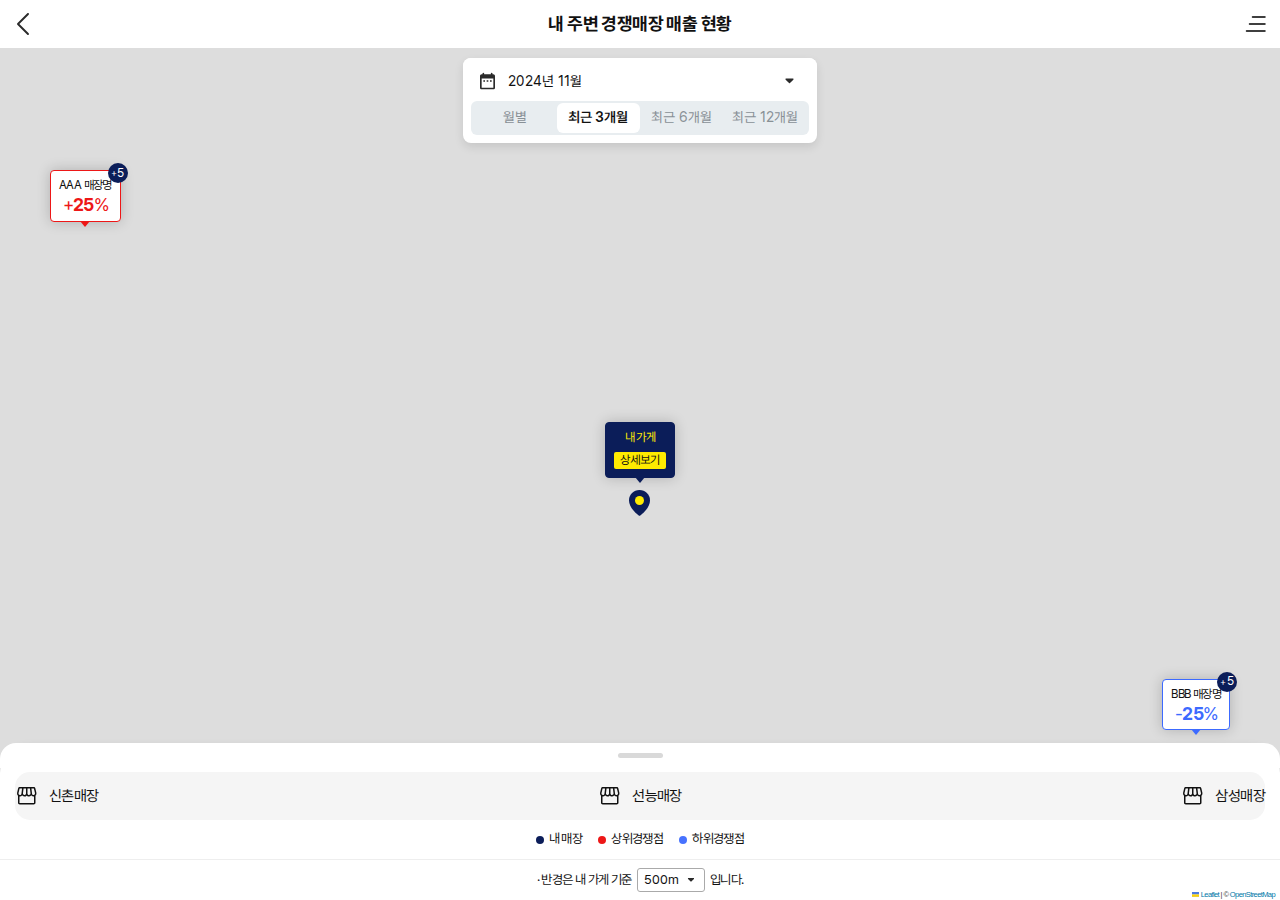
==== commit 77a2b956: "#18 데이터값에 따라 동적으로 borderRadius 설정" ====
--- a/index.html
+++ b/index.html
@@ -56,6 +56,7 @@
       type="text/javascript"
       src="https://cdn.jsdelivr.net/npm/slick-carousel@1.8.1/slick/slick.min.js"
     ></script>
+    <!-- Lottie 애니메이션 라이브러리 추가 -->
     <script src="https://cdnjs.cloudflare.com/ajax/libs/bodymovin/5.7.6/lottie.min.js"></script>
 
     <!-- // 추가된 meta / css / js -->
@@ -75,7 +76,10 @@
   -->
 
   <body class="competitor-sales">
+    <!-- Lottie loading ani 
     <div class="loading-ani" id="loading-ani"></div>
+    -->
+
     <!-- Header Area -->
     <header>
       <div class="header-inner">
@@ -131,21 +135,109 @@
         </div>
         <div class="modal-body">
           <div class="sales-period-list">
-            <button type="button">2024년 10월 매출기준</button>
-            <button type="button">2024년 9월 매출기준</button>
-            <button type="button">2024년 8월 매출기준</button>
-            <button type="button">2024년 7월 매출기준</button>
-            <button type="button">2024년 6월 매출기준</button>
-            <button type="button" class="active">2024년 5월 매출기준</button>
-            <button type="button">2024년 4월 매출기준</button>
-            <button type="button">2024년 3월 매출기준</button>
-            <button type="button">2024년 2월 매출기준</button>
-            <button type="button">2024년 1월 매출기준</button>
-            <button type="button">2023년 12월 매출기준</button>
-            <button type="button">2023년 11월 매출기준</button>
-            <button type="button">3개월(2024년 8월 ~ 10월)매출기준</button>
-            <button type="button">6개월(2024년 5월 ~ 10월)매출기준</button>
-            <button type="button">
+            <button
+              type="button"
+              class="sales-period-btn"
+              data-value="2024년 10월"
+            >
+              2024년 10월 매출기준
+            </button>
+            <button
+              type="button"
+              class="sales-period-btn"
+              data-value="2024년 9월"
+            >
+              2024년 9월 매출기준
+            </button>
+            <button
+              type="button"
+              class="sales-period-btn"
+              data-value="2024년 8월"
+            >
+              2024년 8월 매출기준
+            </button>
+            <button
+              type="button"
+              class="sales-period-btn"
+              data-value="2024년 7월"
+            >
+              2024년 7월 매출기준
+            </button>
+            <button
+              type="button"
+              class="sales-period-btn"
+              data-value="2024년 6월"
+            >
+              2024년 6월 매출기준
+            </button>
+            <button
+              type="button"
+              class="active sales-period-btn"
+              data-value="2024년 5월"
+            >
+              2024년 5월 매출기준
+            </button>
+            <button
+              type="button"
+              class="sales-period-btn"
+              data-value="2024년 4월"
+            >
+              2024년 4월 매출기준
+            </button>
+            <button
+              type="button"
+              class="sales-period-btn"
+              data-value="2024년 3월"
+            >
+              2024년 3월 매출기준
+            </button>
+            <button
+              type="button"
+              class="sales-period-btn"
+              data-value="2024년 2월"
+            >
+              2024년 2월 매출기준
+            </button>
+            <button
+              type="button"
+              class="sales-period-btn"
+              data-value="2024년 1월"
+            >
+              2024년 1월 매출기준
+            </button>
+            <button
+              type="button"
+              class="sales-period-btn"
+              data-value="2024년 12월"
+            >
+              2023년 12월 매출기준
+            </button>
+            <button
+              type="button"
+              class="sales-period-btn"
+              data-value="2024년 11월"
+            >
+              2023년 11월 매출기준
+            </button>
+            <button
+              type="button"
+              class="sales-period-btn"
+              data-value="2024년 8월 ~ 10월"
+            >
+              3개월(2024년 8월 ~ 10월)매출기준
+            </button>
+            <button
+              type="button"
+              class="sales-period-btn"
+              data-value="2024년 5월 ~ 10월"
+            >
+              6개월(2024년 5월 ~ 10월)매출기준
+            </button>
+            <button
+              type="button"
+              class="sales-period-btn"
+              data-value="2023년 11월 ~ 2024년 10월"
+            >
               12개월(2023년 11월 ~ 2024년 10월)매출기준
             </button>
           </div>
@@ -154,7 +246,9 @@
           <button type="button" class="btn btn-default btn-modal-close">
             취소
           </button>
-          <button type="button" class="btn btn-primary">확인</button>
+          <button type="button" class="btn btn-primary btn-confirm">
+            확인
+          </button>
         </div>
       </div>
     </div>
@@ -162,6 +256,7 @@
 
     <!-- 내주변 경쟁 매장 매출현황 리포트 -->
     <div class="store-report">
+      <div class="dim"></div>
       <div class="tit">내주변 경쟁 매장 매출현황</div>
       <button type="button" class="btn-close"></button>
       <div class="con">
@@ -350,6 +445,25 @@
           }
         });
 
+        // 매출 기준 버튼 클릭 이벤트
+        let selectedValue = null;
+
+        $(".sales-period-btn").click(function () {
+          selectedValue = $(this).data("value");
+          $(".sales-period-btn").removeClass("active");
+          $(this).addClass("active");
+        });
+
+        // 확인 버튼 클릭 이벤트
+        $(".btn-confirm").click(function () {
+          if (selectedValue) {
+            $(".btn-select").text(selectedValue);
+            $(".sales-period-modal").removeClass("open");
+          } else {
+            alert("매출 기준을 선택해주세요.");
+          }
+        });
+
         // 하단 touch swipe
         let startY = 0;
 
@@ -447,13 +561,17 @@
       document.addEventListener("DOMContentLoaded", function () {
         // 내 주변 경쟁 매장 기준 시점별 매출
         var ctx11 = document.getElementById("chart11").getContext("2d");
+
+        // #18 데이터 배열 선언
+        var data11 = [-7, 14, 9, 6, -2]; // 데이터를 명확히 선언
+
         var chart11 = new Chart(ctx11, {
           type: "bar",
           data: {
             labels: ["내 매장", "AAA", "BBB", "CCC", "DDD"],
             datasets: [
               {
-                data: [1000, 1700, 1600, 600, 800],
+                data: data11,
                 backgroundColor: [
                   "#0B1D59", // 내 매장 색상
                   "#d9d9d9",
@@ -461,12 +579,23 @@
                   "#d9d9d9",
                   "#d9d9d9",
                 ],
-                borderRadius: {
-                  topLeft: 50,
-                  topRight: 50,
-                  bottomLeft: 0,
-                  bottomRight: 0,
-                },
+                // #18 데이터 의 값에 따라 동적으로 borderRadius 설정
+                borderRadius: data11.map((value) => {
+                  // 값에 따라 동적으로 borderRadius 설정
+                  return value > 0
+                    ? {
+                        topLeft: 50,
+                        topRight: 50,
+                        bottomLeft: 0,
+                        bottomRight: 0,
+                      } // 위쪽 둥글게
+                    : {
+                        topLeft: 0,
+                        topRight: 0,
+                        bottomLeft: 50,
+                        bottomRight: 50,
+                      }; // 아래쪽 둥글게
+                }),
                 borderSkipped: false,
                 barThickness: 20,
               },
--- a/css/map.css
+++ b/css/map.css
@@ -343,8 +343,6 @@
 }
 .modal.full .modal-foot {
   min-height: 58px;
-}
-.modal.noti {
 }
 .modal.noti .modal-wrap {
   width: 260px;
@@ -581,13 +579,15 @@
 .search-area {
   position: absolute;
   top: 58px;
-  left: 10px;
-  right: 10px;
+  left: 50%;
+  transform: translateX(-50%);
   z-index: 999;
   background: #fff;
   border-radius: 8px;
   box-shadow: 0 4px 10px rgb(0 0 0 / 10%);
   overflow: hidden;
+  max-width: 354px;
+  width: calc(100% - 20px);
 }
 .search-area .search-box {
   display: flex;
@@ -743,7 +743,7 @@
   position: absolute;
   background-color: #f9f9f9;
   box-shadow: 0px 0px 15px 0px rgba(0, 0, 0, 0.2);
-  z-index: 1;
+  z-index: 999;
   bottom: 30px;
   left: 0;
   right: 0;
@@ -822,6 +822,7 @@
   position: absolute;
 }
 .poiIco .info-box {
+  border: 1px solid #0b1d59;
   position: relative;
   min-height: 32px;
   background: #fff;
@@ -843,8 +844,7 @@
 }
 .poiIco .info-box .name {
   display: block;
-  padding: 8px 8px;
-  border: 0;
+  padding: 7px 8px;
   background: transparent;
 }
 .poiIco .info-box .multi {
@@ -952,13 +952,136 @@
   font-size: 12px;
 }
 
+/* 내주변 경쟁매장 */
+.poiIco .info-box .ico {
+  mask-image: url(../images/ico-pois.svg);
+  background-color: #0b1d59;
+  width: 21px;
+  height: 26px;
+  display: block;
+  position: absolute;
+  bottom: -35px;
+  left: calc(50% - 10px);
+}
+.poiIco .info-box .ico::before {
+  content: "";
+  display: block;
+  width: 9px;
+  height: 9px;
+  background: #fff;
+  border-radius: 50px;
+  position: absolute;
+  top: 6px;
+  left: calc(50% - 4px);
+}
+
+.poiIco.area00 .info-box {
+  border-color: #dd0000;
+}
+.poiIco.area00 .info-box::after {
+  border-top-color: #dd0000;
+}
+.poiIco.area00 .info-box .ico {
+  background-color: #dd0000;
+}
+
+.poiIco.area01 .info-box {
+  border-color: #f38e00;
+}
+.poiIco.area01 .info-box::after {
+  border-top-color: #f38e00;
+}
+.poiIco.area01 .info-box .ico {
+  background-color: #f38e00;
+}
+
+.poiIco.area02 .info-box {
+  border-color: #ffbb00;
+}
+.poiIco.area02 .info-box::after {
+  border-top-color: #ffbb00;
+}
+.poiIco.area02 .info-box .ico {
+  background-color: #ffbb00;
+}
+
+.poiIco.area03 .info-box {
+  border-color: #00dc8f;
+}
+.poiIco.area03 .info-box::after {
+  border-top-color: #00dc8f;
+}
+.poiIco.area03 .info-box .ico {
+  background-color: #00dc8f;
+}
+
+.poiIco.area04 .info-box {
+  border-color: #00acdc;
+}
+.poiIco.area04 .info-box::after {
+  border-top-color: #00acdc;
+}
+.poiIco.area04 .info-box .ico {
+  background-color: #00acdc;
+}
+
+.poiIco.area05 .info-box {
+  border-color: #0039f4;
+}
+.poiIco.area05 .info-box::after {
+  border-top-color: #0039f4;
+}
+.poiIco.area05 .info-box .ico {
+  background-color: #0039f4;
+}
+
+.poiIco.area06 .info-box {
+  border-color: #7d00dc;
+}
+.poiIco.area06 .info-box::after {
+  border-top-color: #7d00dc;
+}
+.poiIco.area06 .info-box .ico {
+  background-color: #7d00dc;
+}
+
+.poiIco.area07 .info-box {
+  border-color: #e100d0;
+}
+.poiIco.area07 .info-box::after {
+  border-top-color: #e100d0;
+}
+.poiIco.area07 .info-box .ico {
+  background-color: #e100d0;
+}
+
+.poiIco.area08 .info-box {
+  border-color: #8b8b8b;
+}
+.poiIco.area08 .info-box::after {
+  border-top-color: #8b8b8b;
+}
+.poiIco.area08 .info-box .ico {
+  background-color: #8b8b8b;
+}
+
+.poiIco.area09 .info-box {
+  border-color: #000000;
+}
+.poiIco.area09 .info-box::after {
+  border-top-color: #000000;
+}
+.poiIco.area09 .info-box .ico {
+  background-color: #000000;
+}
+
 /* 매장 리포트트 */
 .store-report {
   position: fixed;
   bottom: 0;
   left: 0;
   right: 0;
-  z-index: 1001;
+  z-index: 9999;
   background: #fff;
   border-radius: 16px 16px 0 0;
   height: 0;
@@ -969,6 +1092,9 @@
   width: auto;
   display: block;
 }
+.store-report .dim {
+  display: none;
+}
 .store-report.open {
   height: calc(100dvh - 155px);
   opacity: 1;
@@ -990,24 +1116,33 @@
   font-size: 20px;
   font-weight: var(--font-sb);
   padding: 36px 24px 20px 24px;
+  background: #fff;
 }
 
 .store-report > .con {
   height: calc(100% - 84px);
   overflow-y: scroll;
+  background: #fff;
 }
 .store-report > .con > .download {
-  background: #f5f5f5;
+  background: #fff;
   height: 44px;
   display: flex;
   align-items: center;
   justify-content: space-between;
   padding: 0 20px;
+  border: 2px solid #00ad7a;
+  color: #009c6e;
+  width: calc(100% - 40px);
+  margin: 0 auto;
+  border-radius: 6px;
+  font-weight: var(--font-sb);
 }
 .store-report > .con > .download::after {
   display: block;
   content: "";
-  background: url(../images/ico-down.svg);
+  background: #00ad7a;
+  mask-image: url(../images/ico-down.svg);
   width: 24px;
   height: 24px;
 }
@@ -1049,9 +1184,8 @@
 .store-report .tit-wrap {
   margin-bottom: 10px;
   display: flex;
-  flex-wrap: wrap;
-  align-items: center;
-  justify-content: space-between;
+  flex-flow: column;
+  align-items: start;
 }
 .store-report .tit-wrap .tit {
   font-size: 16px;
@@ -1766,7 +1900,7 @@
   margin: 0;
 }
 
-.rent-info .list li {
+.rent-info .list > li {
   display: flex;
   justify-content: space-between;
   align-items: center;
@@ -1794,7 +1928,7 @@
   border: 0;
   border-radius: 0;
 }
-.rent-detail .list li {
+.rent-detail .list > li {
   font-size: 14px;
   padding: 10px 20px;
 }
@@ -1805,6 +1939,98 @@
   border-top: 1px solid var(--color-line);
   font-weight: var(--font-sb);
 }
+.rent-detail .rent-img {
+  position: relative;
+}
+.rent-detail .rent-img .slick-arrow {
+  position: absolute;
+  top: calc(50% - 17px);
+  text-indent: -999999999px;
+  border: 0;
+  background-color: #fff;
+  background-position: center;
+  width: 35px;
+  height: 35px;
+  border-radius: 50px;
+  box-shadow: 0 0 15px rgb(0 0 0 / 25%);
+  z-index: 9999;
+}
+.rent-detail .rent-img .slick-prev {
+  left: 10px;
+  background-image: url(../images/ico-prev.svg);
+}
+.rent-detail .rent-img .slick-next {
+  right: 10px;
+  background-image: url(../images/ico-next.svg);
+}
+.rent-detail .rent-img .slider-counter {
+  position: absolute;
+  bottom: 10px;
+  left: 50%;
+  transform: translate(-50%, 0);
+  background: #fff;
+  min-width: 60px;
+  padding: 5px 15px;
+  border-radius: 50px;
+}
+.btn-info {
+  background: var(--color-primary);
+  border: 0;
+  border-radius: 50px;
+  color: #fff;
+  width: 18px;
+  height: 18px;
+  margin-left: 5px;
+}
+
+/* 중개사 카드 */
+.realtor-card {
+  display: flex;
+  align-items: center;
+  justify-content: center;
+  flex-wrap: wrap;
+  padding: 10px 0px 15px;
+  border: 1px solid #e5e6ea;
+  border-radius: 10px;
+  background-color: #fff;
+  box-shadow: 0 2px 4px rgba(0, 0, 0, 0.1);
+  max-width: 600px;
+  margin: 10px;
+}
+
+.realtor-card .office-name {
+  font-size: 18px;
+  font-weight: bold;
+  color: #333;
+  width: 100%;
+  padding: 10px;
+  text-align: center;
+}
+
+.realtor-card .photo {
+  width: 80px;
+  height: 80px;
+  background-color: #f0f0f0;
+  border-radius: 50%;
+  display: flex;
+  align-items: center;
+  justify-content: center;
+  font-size: 14px;
+  color: #999;
+  background: url(../images/realtor-photo.png);
+  margin-left: 20px;
+}
+.realtor-card .details {
+  margin: 0 20px;
+  flex: 1;
+}
+
+.realtor-card .details > li {
+  font-size: 14px;
+  color: #666;
+  padding: 2px 0;
+}
+
 /* 매장 리스트 모달 */
 .shops-info-list {
   border-radius: 16px;
@@ -1817,9 +2043,7 @@
   font-size: 20px;
   font-weight: var(--font-m);
 }
-.shops-info-list .list {
-}
-.shops-info-list .list li {
+.shops-info-list .list > li {
   border-top: 1px solid var(--color-line);
   padding: 10px 20px 10px 20px;
   font-size: 15px;
@@ -1869,3 +2093,63 @@
   left: 50%;
   transform: translate(-50%, -50%);
 }
+
+@media (min-width: 1200px) {
+  .modal.full {
+    .modal-head .btn-prev {
+      display: none;
+    }
+    .modal-wrap {
+      max-width: 600px;
+      border-radius: 12px;
+      max-height: calc(100% - 20px);
+      margin: 10px auto;
+      position: relative;
+
+      .btn-sales-search {
+        position: static;
+        width: 100%;
+      }
+    }
+  }
+  .store-report {
+    max-width: 600px;
+    border-radius: 12px;
+    max-height: calc(100% - 20px);
+    margin: 10px auto;
+    height: calc(100dvh - 20px);
+    display: none;
+    top: 0;
+
+    &.open {
+      display: block;
+      height: 100dvh;
+      .dim {
+        display: block;
+      }
+    }
+    .dim {
+      position: fixed;
+      top: 0;
+      left: 0;
+      width: 100%;
+      height: 100%;
+      background: rgba(0, 0, 0, 0.5);
+      z-index: -1;
+      display: none;
+    }
+    .btn-compare {
+      display: inline-block;
+      position: static;
+      transform: none;
+      margin: 0 20px 20px;
+    }
+  }
+  .competitor-sales .store-report .check-list,
+  .competitor-sales .store-report .check-list + .chart-wrap {
+    padding-bottom: 0px;
+  }
+  .store-report .business-status {
+    height: 270px;
+  }
+}
